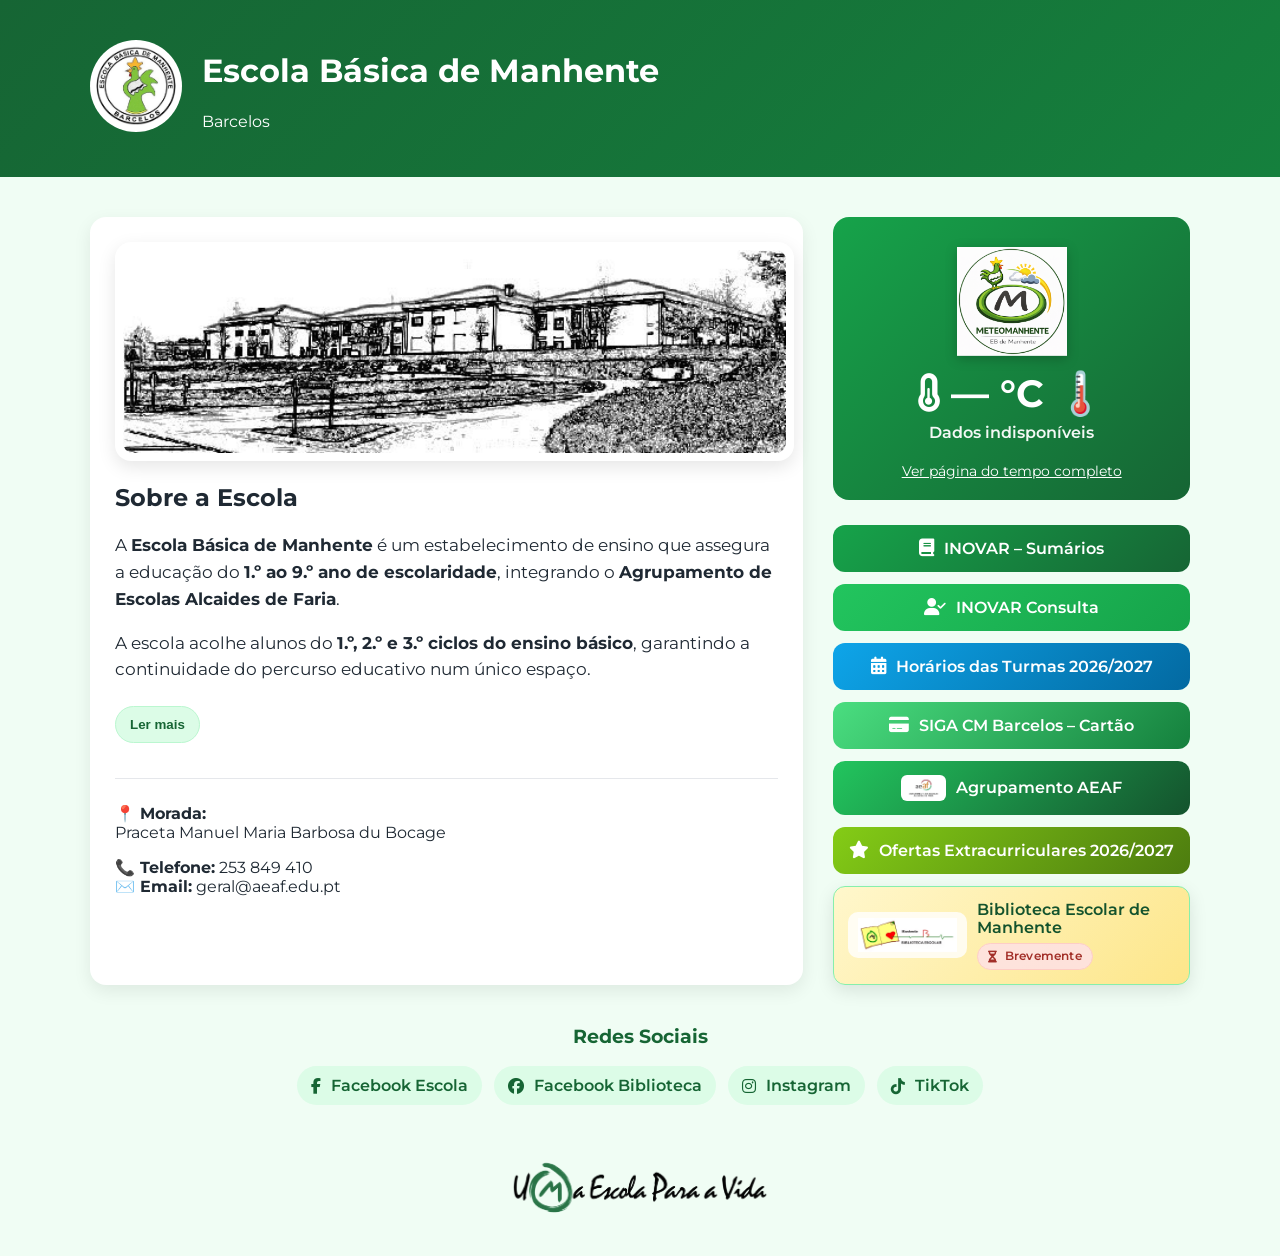
==== index.html @ 4bba9c58 "Add files via upload" ====
<!DOCTYPE html>
<html lang="pt-PT">
<head>
<meta charset="UTF-8">
<meta name="viewport" content="width=device-width, initial-scale=1.0">

<!-- SEO (Google) -->
<title>Escola Básica de Manhente – Barcelos</title>
<meta name="description" content="Site da Escola Básica de Manhente (Barcelos). Informações para alunos, encarregados de educação e comunidade educativa. Acesso rápido ao Inovar, SIGE e página do tempo.">
<link rel="canonical" href="https://ebmanhente.github.io/ebm/">

<link href="https://fonts.googleapis.com/css2?family=Montserrat:wght@400;600;700&display=swap" rel="stylesheet">
<link rel="stylesheet" href="https://cdnjs.cloudflare.com/ajax/libs/font-awesome/6.5.0/css/all.min.css">

<style>
body{
  margin:0;
  font-family:'Montserrat',sans-serif;
  background:#f0fdf4;
  color:#1f2933;
}

/* HEADER */
header{
  background:linear-gradient(135deg,#166534,#15803d);
  color:white;
  padding:30px 20px;
}
.header-content{
  max-width:1100px;
  margin:auto;
  display:flex;
  align-items:center;
  gap:20px;
}
.header-content img{
  width:80px;
  background:white;
  border-radius:50%;
  padding:6px;
}

/* MAIN */
main{
  max-width:1100px;
  margin:40px auto;
  padding:0 20px;
}
.grid{
  display:grid;
  grid-template-columns:2fr 1fr;
  gap:30px;
}
section{
  background:white;
  border-radius:16px;
  padding:25px;
  box-shadow:0 6px 18px rgba(0,0,0,.08);
}

/* SOBRE – Ler mais (abertura suave) */
.sobre-intro{
  font-size:1.05em;
  line-height:1.6;
}
.ler-mais{
  margin-top:6px;
  padding:10px 14px;
  border-radius:999px;
  border:1px solid #bbf7d0;
  background:#dcfce7;
  color:#166534;
  font-weight:700;
  cursor:pointer;
  transition:.2s;
}
.ler-mais:hover{
  background:#bbf7d0;
  transform:translateY(-1px);
}
.sobre-detalhe{
  overflow:hidden;
  max-height:0;
  opacity:0;
  transition:max-height .55s ease, opacity .35s ease;
  margin-top:10px;
}
.sobre-detalhe.aberto{
  max-height:2000px;
  opacity:1;
}
.sobre-caixa{
  margin:12px 0 14px;
  padding:15px;
  background:#f0fdf4;
  border-left:4px solid #16a34a;
  border-radius:8px;
}
.sobre-lista{
  columns:2;
  margin-top:8px;
}
@media (max-width:560px){
  .sobre-lista{columns:1;}
}
.sobre-separador{
  margin:25px 0;
  border:none;
  border-top:1px solid #e5e7eb;
}

/* TEMPO MINI */
#tempo-mini{
  background:linear-gradient(135deg,#16a34a,#166534);
  color:white;
  border-radius:16px;
  padding:20px;
  text-align:center;
}
#linha-temp{
  font-size:2.4em;
  font-weight:700;
  display:flex;
  align-items:center;
  justify-content:center;
  gap:10px;
}
#icone-tempo{
  font-size:1.1em; /* emoji */
  line-height:1;
}
#dados-tempo{
  font-size:.9em;
  margin-top:10px;
}
#fonte{
  font-size:.8em;
  margin-top:6px;
  opacity:.95;
}
#tempo-mini a{
  display:inline-block;
  margin-top:10px;
  color:white;
  text-decoration:underline;
  font-size:.9em;
}

/* BOTÕES */
.botoes{
  margin-top:25px;
  display:grid;
  gap:12px;
}
.botao{
  padding:14px;
  border-radius:12px;
  text-decoration:none;
  color:white;
  font-weight:600;
  display:flex;
  align-items:center;
  justify-content:center;
  gap:10px;
  transition:.2s;
}
.botao i{font-size:1.1em;}
.botao:hover{transform:translateY(-3px);}

.inovar{background:linear-gradient(135deg,#16a34a,#166534);}
.consulta{background:linear-gradient(135deg,#22c55e,#16a34a);}
.horarios{background:linear-gradient(135deg,#0ea5e9,#0369a1);}
.sige{background:linear-gradient(135deg,#4ade80,#15803d);}
.aeaf{background:linear-gradient(135deg,#22c55e,#14532d);}
.ofertas{background:linear-gradient(135deg,#84cc16,#4d7c0f);}


.icon-aeaf{
  height:22px;
  background:white;
  border-radius:6px;
  padding:2px 6px;
}

/* BEMA (cores alinhadas + animação discreta) */
.bema{
  background:linear-gradient(135deg,#fff7cc,#fde68a);
  color:#14532d;
  border:1px solid #86efac;
  box-shadow:0 6px 18px rgba(0,0,0,.10);
  cursor:default;
}
.bema:hover{ transform:none; }

.icon-bema{
  height:34px;
  width:auto;
  background:rgba(255,255,255,.8);
  border-radius:10px;
  padding:6px 10px;
}

.texto-bema{
  display:flex;
  flex-direction:column;
  align-items:flex-start;
  line-height:1.15;
}
.texto-bema small{
  font-weight:600;
  opacity:.9;
}

/* selo "Brevemente" */
.bema-breve{
  margin-top:6px;
  display:inline-flex;
  align-items:center;
  gap:8px;
  padding:5px 10px;
  border-radius:999px;
  background:#fee2e2;           /* vermelho muito suave */
  color:#991b1b;                 /* vermelho escuro */
  font-weight:800;
  font-size:.78em;
  letter-spacing:.2px;
  border:1px solid #fecaca;
  animation:pulseBreve 2.6s ease-in-out infinite;
}
.bema-breve i{ font-size:.95em; }

@keyframes pulseBreve{
  0%,100%{ transform:scale(1); opacity:.92; }
  50%{ transform:scale(1.03); opacity:1; }
}

/* REDES */
#redes{
  margin-top:40px;
  text-align:center;
}
#redes h3{color:#166534;}
.redes-links{
  display:flex;
  justify-content:center;
  flex-wrap:wrap;
  gap:12px;
  margin-top:12px;
}
.rede{
  display:flex;
  align-items:center;
  gap:10px;
  padding:10px 14px;
  border-radius:999px;
  background:#dcfce7;
  color:#166534;
  text-decoration:none;
  font-weight:600;
  transition:.2s;
}
.rede:hover{
  background:#bbf7d0;
  transform:translateY(-2px);
}

/* FOOTER */
footer{
  margin:40px 0 20px;
  text-align:center;
}
footer img{max-width:260px;}

#estado-tempo{
  margin-top:6px;
  font-size:1em;
  font-weight:600;
  opacity:.95;
}

/* LOGÓTIPO METEOMANHENTE (no bloco do tempo) */
.tempo-logo-link{ display:inline-block; }
.logo-tempo{
  max-width:110px;
  margin:0 auto 10px;
  display:block;
  filter:drop-shadow(0 3px 6px rgba(0,0,0,.22));
  transition:transform .22s ease, opacity .22s ease;
}
.tempo-logo-link:hover .logo-tempo{
  transform:scale(1.05) rotate(-1deg);
  opacity:.98;
}

/* Animação discreta no cartão do tempo */
#tempo-mini{
  transition:transform .22s ease, box-shadow .22s ease;
}
#tempo-mini:hover{
  transform:translateY(-3px);
  box-shadow:0 12px 26px rgba(0,0,0,.18);
}

/* Mobile-first: header em coluna quando apertado */
@media (max-width:560px){
  .header-content{
    flex-direction:column;
    align-items:flex-start;
    gap:12px;
  }
}

/* Respeitar utilizadores com menos animação */
@media (prefers-reduced-motion: reduce){
  *{ animation:none !important; transition:none !important; scroll-behavior:auto !important; }
}


/* =========================
   MOBILE COMPACTO (menos altura)
   ========================= */
@media (max-width: 600px){
  main{ margin:18px auto; padding:0 14px; }
  section{ padding:16px; }

  /* Reduzir introdução (evita scroll enorme) */
  .sobre-intro{ font-size:1em; }
  .sobre-intro-2{ display:none; } /* no telemóvel fica mais curto */

  /* Coluna direita: cartão do tempo mais compacto */
  #tempo-mini{ padding:18px; border-radius:16px; }
  #linha-temp{ font-size:2.05em; }

  /* Botões: 2 colunas para ocupar menos altura */
  .botoes{
    display:grid;
    grid-template-columns:1fr; /* 1 por linha no telemóvel */
    gap:10px;
  }
  .botao{
    padding:12px 10px;
    border-radius:14px;
    justify-content:center;
    text-align:center;
    font-size:.95em;
    line-height:1.1;
    min-height:56px;
  }
  .botao i{ font-size:1.15em; }
  .icon-aeaf{ height:20px; padding:2px 5px; }

  /* BEMA ocupa as 2 colunas */
  .bema{ grid-column:1 / -1; }
  .icon-bema{ height:30px; padding:6px 10px; }

  /* Redes mais compactas */
  .rede{ padding:10px 12px; font-size:.95em; }
}

/* Muito pequeno: volta a 1 coluna quando não cabe */
@media (max-width: 380px){
  .botoes{ grid-template-columns:1fr; }
  .botao{ justify-content:flex-start; text-align:left; padding:14px; }
}


/* =========================
   GRID-1COL-STRONG (telemóvel)
   ========================= */
@media (max-width: 900px){
  .grid{
    grid-template-columns:1fr !important;
    gap:16px;
  }
  /* garantir que a coluna da direita ocupa 100% */
  .grid > div{ width:100%; }
}


/* BOTAO-MOBILE-STACK */
@media (max-width: 600px){
  .botao{
    justify-content:flex-start;
    text-align:left;
    gap:12px;
  }
  .botao i{ width:22px; text-align:center; }
  /* AEAF logo alinhado com ícone */
  .botao.aeaf{ justify-content:flex-start; }
  .icon-aeaf{ margin-right:2px; }
}


/* =========================
   ORDEM NO TELEMOVEL
   Cabeçalho -> Apresentação -> (Tempo + Botões)
   ========================= */
@media (max-width: 900px){
  .grid > section{ order:1; }
  .grid > div{ order:2; }
}


@media(max-width:600px){
  .imagem-escola-wrap{padding:7px;margin-bottom:18px;}
  .imagem-escola{max-height:180px;}
}




/* APRESENTAÇÃO + IMAGEM DA ESCOLA */
.apresentacao-topo{
  display:grid;
  grid-template-columns:minmax(0,1.65fr) minmax(190px,.85fr);
  gap:22px;
  align-items:center;
}
.texto-apresentacao h2{margin-top:0}
.imagem-escola-wrap{
  background:#fff;
  border-radius:16px;
  padding:8px;
  box-shadow:0 6px 18px rgba(0,0,0,.10);
  text-align:center;
}
.imagem-escola{
  display:block;
  width:100%;
  height:auto;
  max-height:300px;
  object-fit:contain;
  border-radius:10px;
}
@media(max-width:900px){
  .apresentacao-topo{
    grid-template-columns:1fr;
  }
  .imagem-escola-wrap{
    max-width:430px;
    margin:5px auto 0;
  }
}


/* APRESENTAÇÃO DA ESCOLA */
.apresentacao-escola{
  display:flex;
  flex-direction:column;
  gap:22px;
}
.imagem-escola-wrap{
  width:100%;
  background:white;
  border-radius:16px;
  padding:8px;
  box-shadow:0 6px 18px rgba(0,0,0,.10);
}
.imagem-escola{
  display:block;
  width:100%;
  height:auto;
  max-height:360px;
  object-fit:cover;
  object-position:center;
  border-radius:10px;
}
.texto-apresentacao h2{margin-top:0}

</style>

<script async
  src="https://cloud.umami.is/script.js"
  data-website-id="25905bc5-80e1-4380-80ed-496b179f1792">
</script>

</head>

<body>

<header>
  <div class="header-content">
    <a href="index.html" aria-label="Voltar ao início"><img src="logo-eb-manhente.png" alt="EB de Manhente"></a>
    <div>
      <h1>Escola Básica de Manhente</h1>
      <p>Barcelos</p>
    </div>
  </div>
</header>

<main>
<div class="grid">

  <!-- APRESENTAÇÃO DA ESCOLA -->
  <section>
    <div class="apresentacao-escola">
      <div class="imagem-escola-wrap">
        <img src="eb-manhente.jpg" class="imagem-escola" alt="Escola Básica de Manhente">
      </div>

      <div class="texto-apresentacao">
        <h2>Sobre a Escola</h2>

        <p class="sobre-intro">
          A <strong>Escola Básica de Manhente</strong> é um estabelecimento de ensino que assegura a educação
          do <strong>1.º ao 9.º ano de escolaridade</strong>, integrando o
          <strong>Agrupamento de Escolas Alcaides de Faria</strong>.
        </p>

        <p class="sobre-intro sobre-intro-2">
          A escola acolhe alunos do <strong>1.º, 2.º e 3.º ciclos do ensino básico</strong>,
          garantindo a continuidade do percurso educativo num único espaço.
        </p>

        <button class="ler-mais" id="btn-ler-mais" type="button" aria-expanded="false" aria-controls="sobre-detalhe">
          Ler mais
        </button>

        <div id="sobre-detalhe" class="sobre-detalhe" aria-hidden="true">
          <div class="sobre-caixa">
            <strong>Localização e comunidade educativa</strong><br>
            Localizada na freguesia de <strong>Manhente</strong>, no concelho de <strong>Barcelos</strong>,
            a EB de Manhente serve uma comunidade educativa alargada, recebendo alunos das freguesias de
            Manhente, Galegos Santa Maria, Galegos São Martinho, Ucha, Areias de São Vicente, Lama, Oliveira, entre outros.
          </div>

          <p>Freguesias abrangidas (principais):</p>
          <ul class="sobre-lista">
            <li>Manhente</li>
            <li>Galegos Santa Maria</li>
            <li>Galegos São Martinho</li>
            <li>Ucha</li>
            <li>Areias de São Vicente</li>
            <li>Lama</li>
            <li>Oliveira</li>
          </ul>

          <p style="margin-top:15px;">
            Em estreita articulação com as famílias e parceiros educativos, a escola promove uma
            <strong>educação inclusiva</strong>, orientada para o <strong>sucesso escolar</strong>,
            o <strong>desenvolvimento integral dos alunos</strong> e a sua preparação para os desafios futuros.
          </p>
        </div>

        <hr class="sobre-separador">

        <p><strong>📍 Morada:</strong><br>Praceta Manuel Maria Barbosa du Bocage</p>
        <p><strong>📞 Telefone:</strong> 253 849 410<br>
           <strong>✉️ Email:</strong> geral@aeaf.edu.pt</p>
      </div>
    </div>
  </section>

  <!-- COLUNA DIREITA -->
  <div>

    <!-- TEMPO -->
    <div id="tempo-mini">
    <a href="tempo.html" class="tempo-logo-link" aria-label="Abrir página do MeteoManhente">
      <img src="logo_meteomanhente.png" alt="MeteoManhente" class="logo-tempo">
    </a>

    <div id="linha-temp">
      <i class="fa-solid fa-temperature-half" aria-hidden="true"></i>
      <span id="valor-temp">— °C</span>
      <span id="icone-tempo">⛅</span>
    </div>

    <div id="estado-tempo">A carregar…</div>
    <div id="dados-tempo"></div>
    <div id="fonte"></div>

    <a href="tempo.html">Ver página do tempo completo</a>
  </div>
    <!-- BOTÕES -->
    <div class="botoes">
      <a class="botao inovar"
         href="https://aeaf.inovarmais.com/Alunos/Inicial.wgx"
         target="_blank" rel="noopener">
        <i class="fa-solid fa-book"></i> INOVAR – Sumários
      </a>

      <a class="botao consulta"
         href="https://inovar.aeaf.edu.pt/inovarconsulta/app/index.html#/login"
         target="_blank" rel="noopener">
        <i class="fa-solid fa-user-check"></i> INOVAR Consulta
      </a>

      <a class="botao horarios" href="HorTurmas.htm">
        <i class="fa-solid fa-calendar-days"></i> Horários das Turmas 2026/2027
      </a>

      <a class="botao sige"
         href="https://siga.edubox.pt"
         target="_blank" rel="noopener">
        <i class="fa-solid fa-credit-card"></i> SIGA CM Barcelos – Cartão
      </a>

      <a class="botao aeaf"
         href="https://aeaf.edu.pt"
         target="_blank" rel="noopener">
        <img src="logoESAF-300x200.jpg" class="icon-aeaf" alt="AEAF">
        Agrupamento AEAF
      </a>

      <a class="botao ofertas" href="ofertas-extracurriculares.html">
        <i class="fa-solid fa-star" aria-hidden="true"></i>
        Ofertas Extracurriculares 2026/2027
      </a>

      <!-- BEMA (brevemente) -->
      <div class="botao bema" aria-disabled="true" title="Brevemente">
        <img src="BEMA.png" class="icon-bema" alt="BEMA - Biblioteca Escolar de Manhente">
        <div class="texto-bema">
          Biblioteca Escolar de Manhente
          <small class="bema-breve"><i class="fa-solid fa-hourglass-half" aria-hidden="true"></i> Brevemente</small>
        </div>
      </div>
    </div>
    </div>

  </div>
</div>

<!-- REDES -->
<div id="redes">
  <h3>Redes Sociais</h3>
  <div class="redes-links">
    <a class="rede" href="https://www.facebook.com/profile.php?id=100057106044171" target="_blank" rel="noopener">
      <i class="fa-brands fa-facebook-f" aria-hidden="true"></i> Facebook Escola
    </a>
    <a class="rede" href="https://www.facebook.com/bibliotecas.agrupamentodemanhente/" target="_blank" rel="noopener">
      <i class="fa-brands fa-facebook" aria-hidden="true"></i> Facebook Biblioteca
    </a>
    <a class="rede" href="https://www.instagram.com/bibliotecademanhente/" target="_blank" rel="noopener">
      <i class="fa-brands fa-instagram" aria-hidden="true"></i> Instagram
    </a>
    <a class="rede" href="https://www.tiktok.com/@biblioteca.manhente" target="_blank" rel="noopener">
      <i class="fa-brands fa-tiktok" aria-hidden="true"></i> TikTok
    </a>
  </div>
</div>

</main>

<footer>
  <img src="uma_esc_vida.png" alt="Uma Escola Para a Vida">
</footer>

<script>
/* =========================
   LER MAIS / LER MENOS
   (abertura suave + scroll)
   ========================= */
const btn = document.getElementById("btn-ler-mais");
const detalhe = document.getElementById("sobre-detalhe");

if (btn && detalhe) {
  btn.addEventListener("click", () => {
    const aberto = detalhe.classList.contains("aberto");

    detalhe.classList.toggle("aberto");
    btn.textContent = aberto ? "Ler mais" : "Ler menos";
    btn.setAttribute("aria-expanded", String(!aberto));
    detalhe.setAttribute("aria-hidden", String(aberto));

    if (!aberto) {
      setTimeout(() => {
        detalhe.scrollIntoView({ behavior: "smooth", block: "start" });
      }, 180);
    }
  });
}

/* =========================
   TEMPO (WU + Open-Meteo)
   - Emoji do estado do tempo + texto por baixo
   ========================= */
const apiKey="cc9cbc0aeacb47899cbc0aeacbc7891b";

function format1(n){ return Number(n).toFixed(1); }

// Emoji do tempo (Open-Meteo weathercode)
function iconeTempo(code){
  if(code === 0) return "☀️";
  if([1,2].includes(code)) return "🌤️";
  if(code === 3) return "☁️";
  if([45,48].includes(code)) return "🌫️";
  if([51,53,55,61,63,65].includes(code)) return "🌧️";
  if([66,67].includes(code)) return "🌧️❄️";
  if([71,73,75,77].includes(code)) return "❄️";
  if([80,81,82].includes(code)) return "🌦️";
  if([95,96,99].includes(code)) return "⛈️";
  return "🌡️";
}

// Texto do estado do tempo (PT)
function descricaoTempo(code){
  if(code === 0) return "Céu limpo";
  if([1,2].includes(code)) return "Parcialmente nublado";
  if(code === 3) return "Nublado";
  if([45,48].includes(code)) return "Nevoeiro";
  if([51,53,55].includes(code)) return "Chuvisco";
  if([61,63,65].includes(code)) return "Chuva";
  if([66,67].includes(code)) return "Chuva gelada";
  if([71,73,75,77].includes(code)) return "Neve";
  if([80,81,82].includes(code)) return "Aguaceiros";
  if([95,96,99].includes(code)) return "Trovoada";
  return "Estado do tempo";
}

function atualizarUI(temp, hum, vento, fonte, icone, estado){
  document.getElementById("valor-temp").innerText = format1(temp) + " °C";
  document.getElementById("icone-tempo").innerText = icone || "⛅";
  document.getElementById("estado-tempo").innerText = estado || "—";
  document.getElementById("dados-tempo").innerText =
    "Humidade: " + hum + " · Vento: " + format1(vento) + " km/h";
  document.getElementById("fonte").innerText = "Fonte: " + fonte;
}

// 1) Open-Meteo → ícone + estado (texto)
let iconeAtual = "⛅";
let estadoAtual = "A carregar…";

const meteoPromise = fetch(
  "https://api.open-meteo.com/v1/forecast?latitude=41.5388&longitude=-8.6151&current_weather=true&timezone=Europe/Lisbon"
)
.then(r => r.json())
.then(d => {
  const code = d.current_weather.weathercode;
  iconeAtual = iconeTempo(code);
  estadoAtual = descricaoTempo(code);
})
.catch(() => {
  iconeAtual = "🌡️";
  estadoAtual = "Dados indisponíveis";
});

// 2) Weather Underground → temperatura real + humidade + vento
Promise.all([meteoPromise])
.then(() => {
  return fetch(`https://api.weather.com/v2/pws/observations/current?stationId=IMANHE1&format=json&units=m&apiKey=${apiKey}`);
})
.then(r => r.json())
.then(d => {
  if(!d.observations) throw "offline";
  const o = d.observations[0];

  atualizarUI(
    o.metric.temp,
    o.humidity + "%",
    o.metric.windSpeed,
    "Estação da escola",
    iconeAtual,
    estadoAtual
  );
})
.catch(() => {
  // fallback total Open-Meteo
  fetch("https://api.open-meteo.com/v1/forecast?latitude=41.5388&longitude=-8.6151&current_weather=true&timezone=Europe/Lisbon")
  .then(r => r.json())
  .then(d => {
    const code = d.current_weather.weathercode;
    atualizarUI(
      d.current_weather.temperature,
      "—",
      d.current_weather.windspeed,
      "Modelo meteorológico",
      iconeTempo(code),
      descricaoTempo(code)
    );
  })
  .catch(() => {
    document.getElementById("valor-temp").innerText = "— °C";
    document.getElementById("icone-tempo").innerText = "🌡️";
    document.getElementById("estado-tempo").innerText = "Dados indisponíveis";
    document.getElementById("dados-tempo").innerText = "";
    document.getElementById("fonte").innerText = "";
  });
});
</script>

</body>
</html>
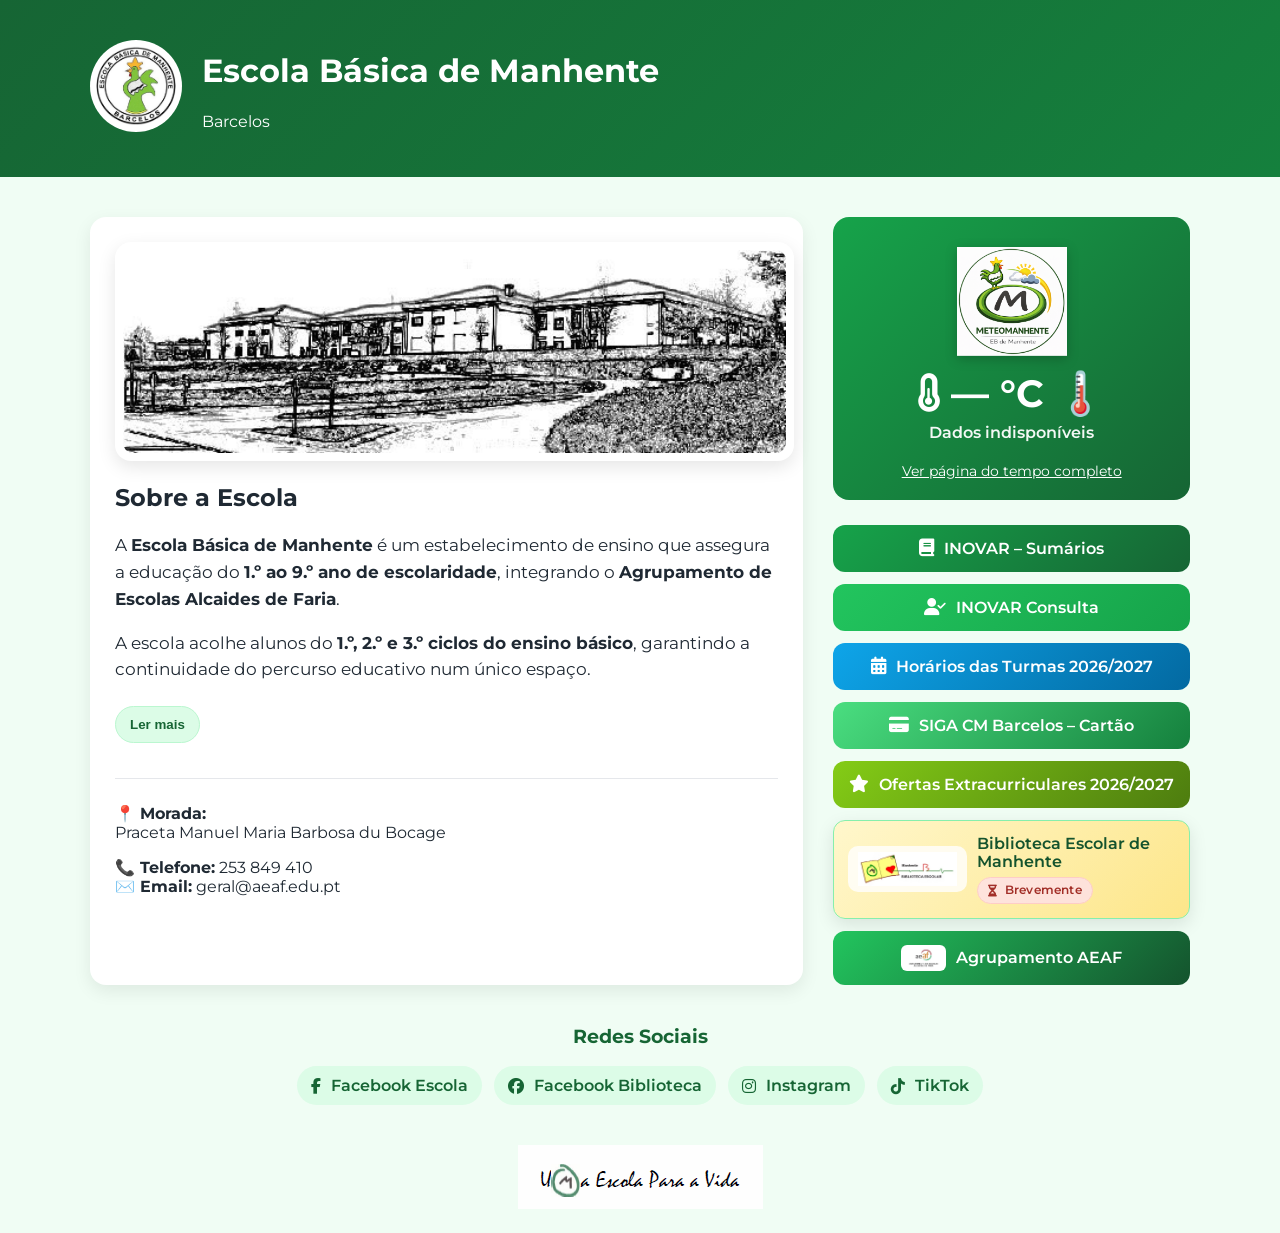
==== commit 1e1bb572: "Add files via upload" ====
--- a/index.html
+++ b/index.html
@@ -595,15 +595,7 @@
          target="_blank" rel="noopener">
         <i class="fa-solid fa-credit-card"></i> SIGA CM Barcelos – Cartão
       </a>
-
-      <a class="botao aeaf"
-         href="https://aeaf.edu.pt"
-         target="_blank" rel="noopener">
-        <img src="logoESAF-300x200.jpg" class="icon-aeaf" alt="AEAF">
-        Agrupamento AEAF
-      </a>
-
-      <a class="botao ofertas" href="ofertas-extracurriculares.html">
+<a class="botao ofertas" href="ofertas-extracurriculares.html">
         <i class="fa-solid fa-star" aria-hidden="true"></i>
         Ofertas Extracurriculares 2026/2027
       </a>
@@ -616,6 +608,13 @@
           <small class="bema-breve"><i class="fa-solid fa-hourglass-half" aria-hidden="true"></i> Brevemente</small>
         </div>
       </div>
+
+      <a class="botao aeaf"
+         href="https://aeaf.edu.pt"
+         target="_blank" rel="noopener">
+        <img src="logoESAF-300x200.jpg" class="icon-aeaf" alt="AEAF">
+        Agrupamento AEAF
+      </a>
     </div>
     </div>
 
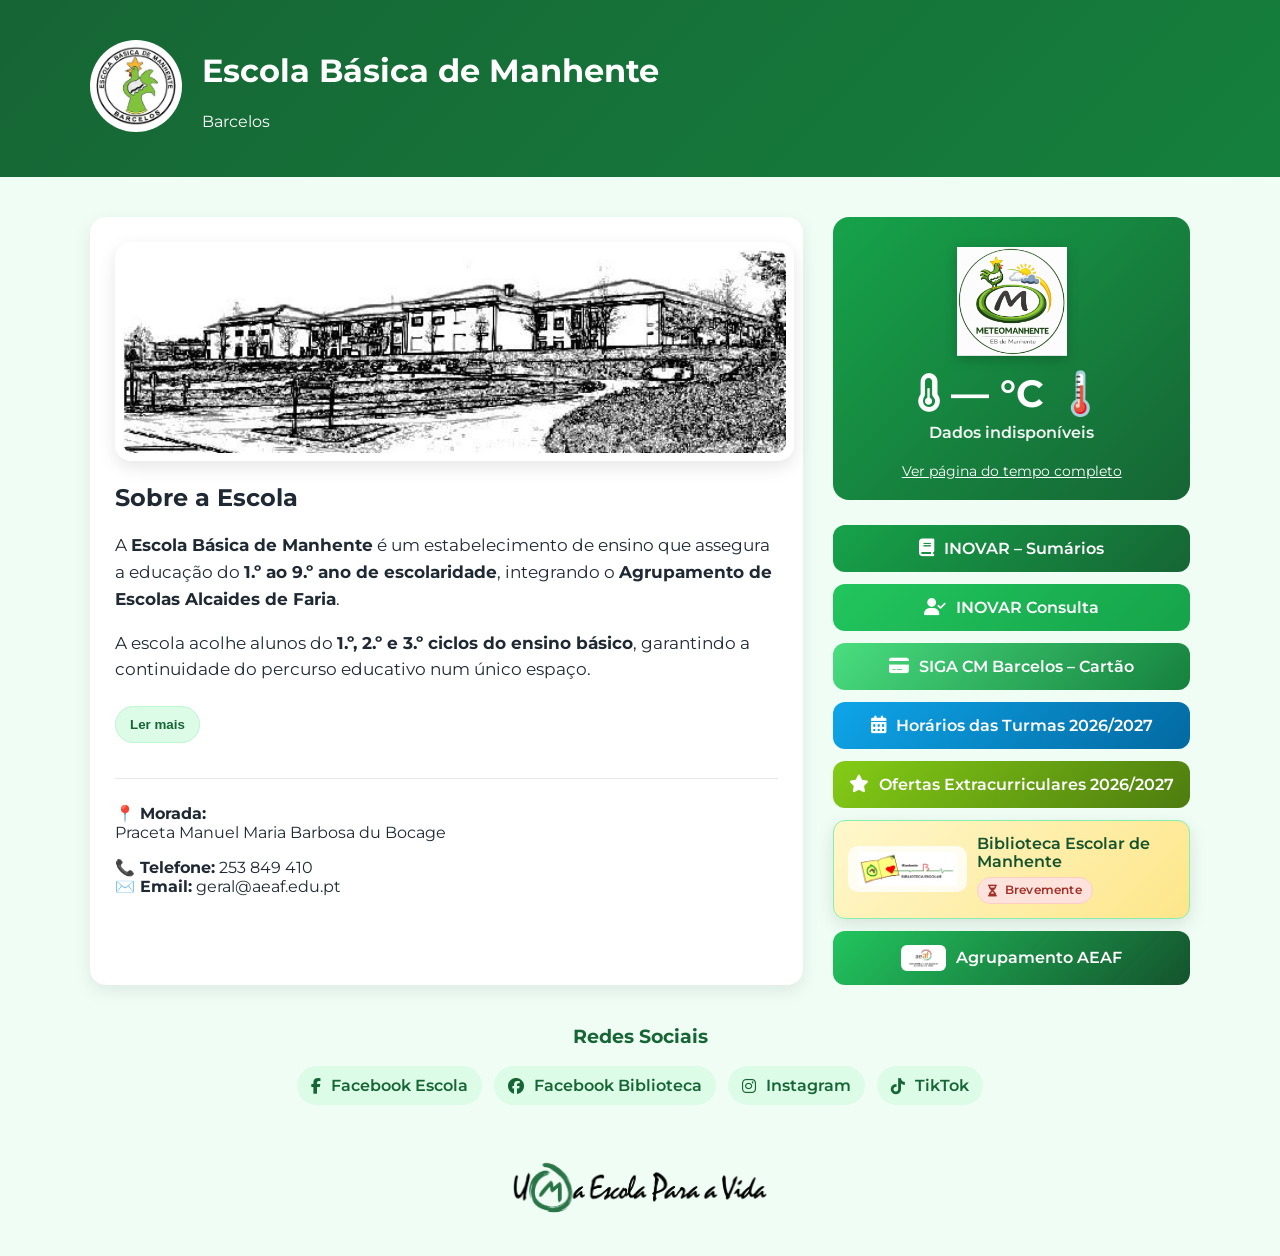
==== commit 31c25fe5: "Add files via upload" ====
--- a/index.html
+++ b/index.html
@@ -586,16 +586,17 @@
         <i class="fa-solid fa-user-check"></i> INOVAR Consulta
       </a>
 
-      <a class="botao horarios" href="HorTurmas.htm">
-        <i class="fa-solid fa-calendar-days"></i> Horários das Turmas 2026/2027
-      </a>
-
       <a class="botao sige"
          href="https://siga.edubox.pt"
          target="_blank" rel="noopener">
         <i class="fa-solid fa-credit-card"></i> SIGA CM Barcelos – Cartão
       </a>
-<a class="botao ofertas" href="ofertas-extracurriculares.html">
+
+      <a class="botao horarios" href="HorTurmas.htm">
+        <i class="fa-solid fa-calendar-days"></i> Horários das Turmas 2026/2027
+      </a>
+
+      <a class="botao ofertas" href="ofertas-extracurriculares.html">
         <i class="fa-solid fa-star" aria-hidden="true"></i>
         Ofertas Extracurriculares 2026/2027
       </a>
@@ -615,7 +616,6 @@
         <img src="logoESAF-300x200.jpg" class="icon-aeaf" alt="AEAF">
         Agrupamento AEAF
       </a>
-    </div>
     </div>
 
   </div>
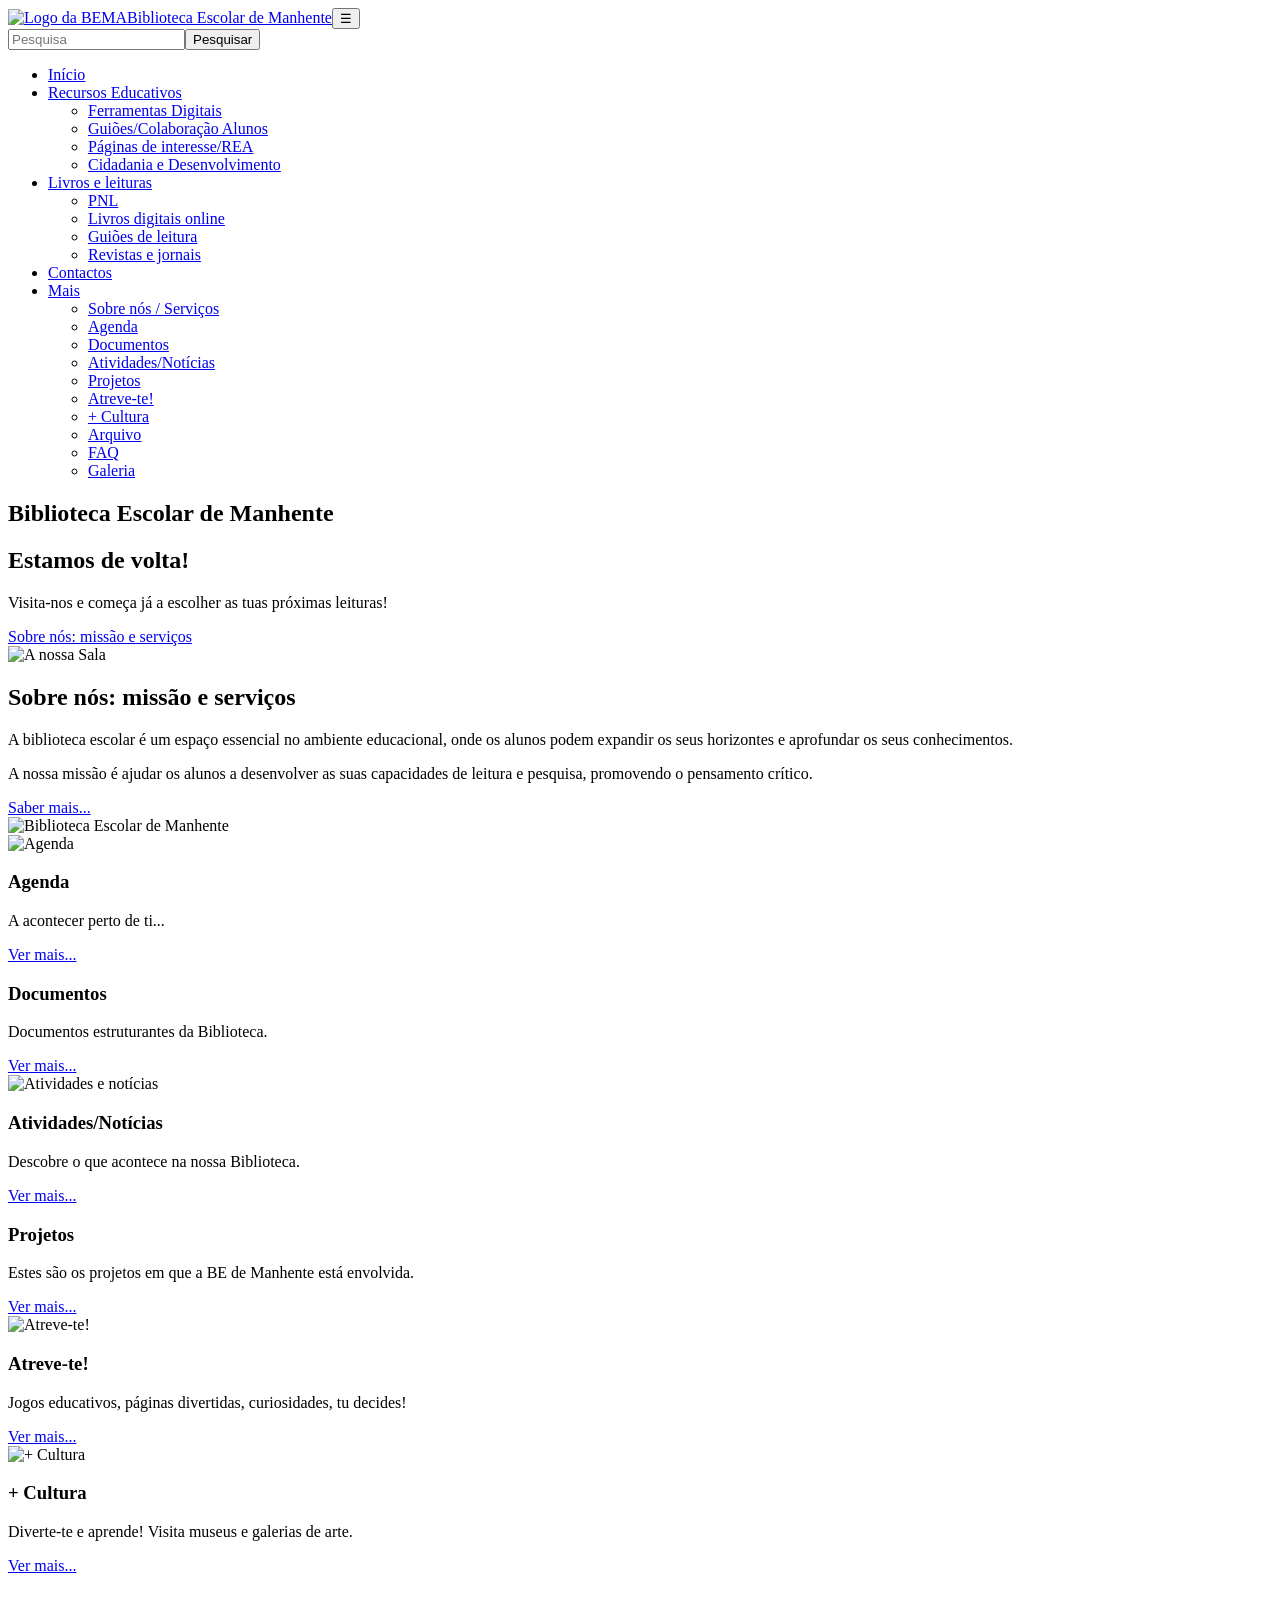
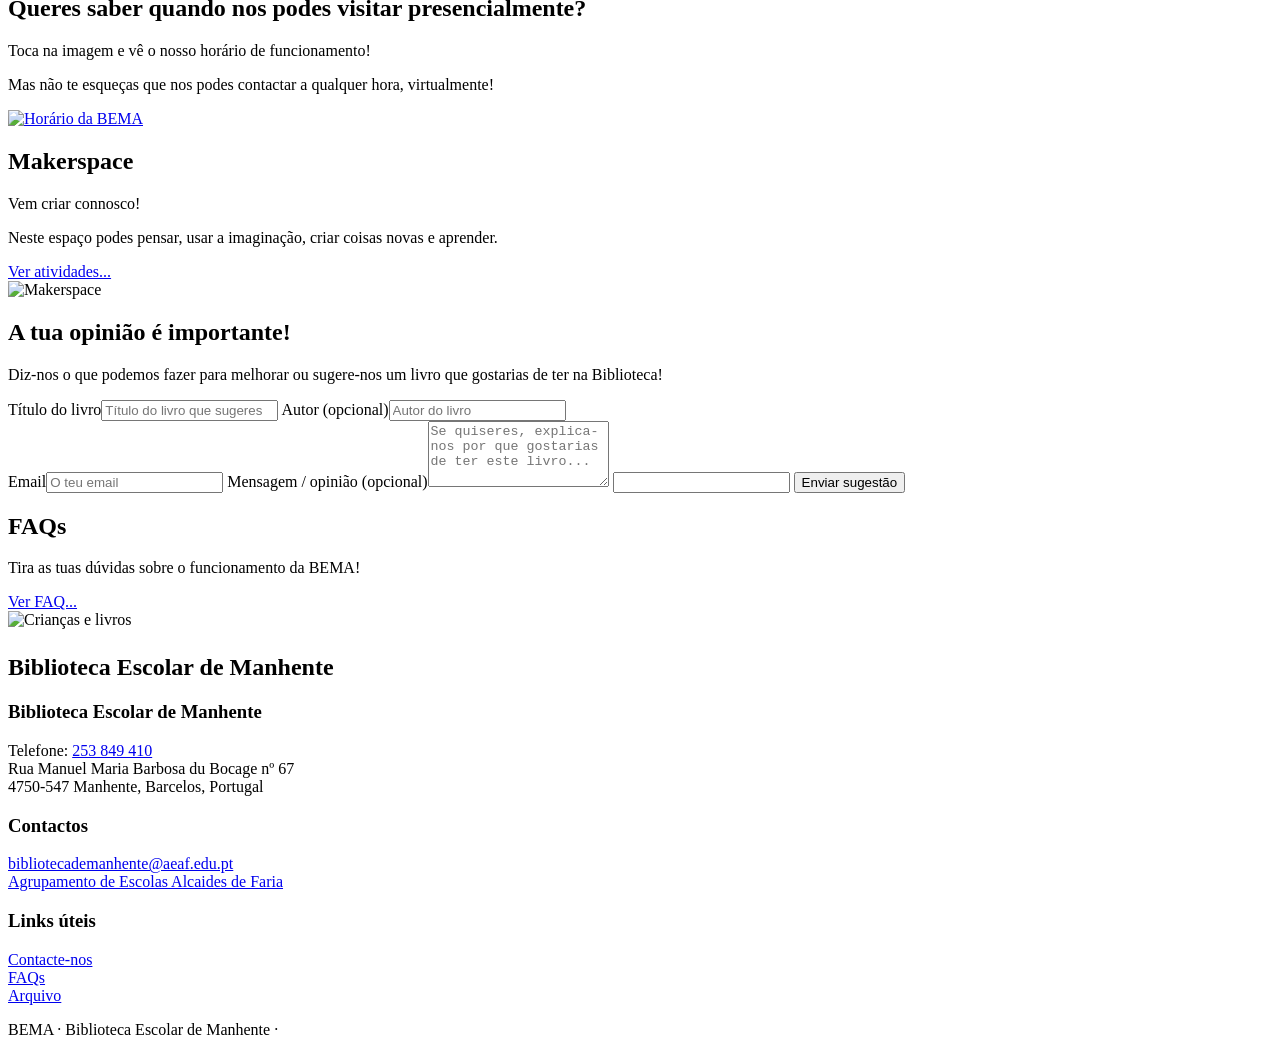
==== commit 02fb6453: "Add files via upload" ====
--- a/index.html
+++ b/index.html
@@ -1,783 +1,34 @@
-<!DOCTYPE html>
-<html lang="pt-PT">
-<head>
-<meta charset="UTF-8">
-<meta name="viewport" content="width=device-width, initial-scale=1.0">
-
-<!-- SEO (Google) -->
-<title>Escola Básica de Manhente – Barcelos</title>
-<meta name="description" content="Site da Escola Básica de Manhente (Barcelos). Informações para alunos, encarregados de educação e comunidade educativa. Acesso rápido ao Inovar, SIGE e página do tempo.">
-<link rel="canonical" href="https://ebmanhente.github.io/ebm/">
-
-<link href="https://fonts.googleapis.com/css2?family=Montserrat:wght@400;600;700&display=swap" rel="stylesheet">
-<link rel="stylesheet" href="https://cdnjs.cloudflare.com/ajax/libs/font-awesome/6.5.0/css/all.min.css">
-
-<style>
-body{
-  margin:0;
-  font-family:'Montserrat',sans-serif;
-  background:#f0fdf4;
-  color:#1f2933;
-}
-
-/* HEADER */
-header{
-  background:linear-gradient(135deg,#166534,#15803d);
-  color:white;
-  padding:30px 20px;
-}
-.header-content{
-  max-width:1100px;
-  margin:auto;
-  display:flex;
-  align-items:center;
-  gap:20px;
-}
-.header-content img{
-  width:80px;
-  background:white;
-  border-radius:50%;
-  padding:6px;
-}
-
-/* MAIN */
-main{
-  max-width:1100px;
-  margin:40px auto;
-  padding:0 20px;
-}
-.grid{
-  display:grid;
-  grid-template-columns:2fr 1fr;
-  gap:30px;
-}
-section{
-  background:white;
-  border-radius:16px;
-  padding:25px;
-  box-shadow:0 6px 18px rgba(0,0,0,.08);
-}
-
-/* SOBRE – Ler mais (abertura suave) */
-.sobre-intro{
-  font-size:1.05em;
-  line-height:1.6;
-}
-.ler-mais{
-  margin-top:6px;
-  padding:10px 14px;
-  border-radius:999px;
-  border:1px solid #bbf7d0;
-  background:#dcfce7;
-  color:#166534;
-  font-weight:700;
-  cursor:pointer;
-  transition:.2s;
-}
-.ler-mais:hover{
-  background:#bbf7d0;
-  transform:translateY(-1px);
-}
-.sobre-detalhe{
-  overflow:hidden;
-  max-height:0;
-  opacity:0;
-  transition:max-height .55s ease, opacity .35s ease;
-  margin-top:10px;
-}
-.sobre-detalhe.aberto{
-  max-height:2000px;
-  opacity:1;
-}
-.sobre-caixa{
-  margin:12px 0 14px;
-  padding:15px;
-  background:#f0fdf4;
-  border-left:4px solid #16a34a;
-  border-radius:8px;
-}
-.sobre-lista{
-  columns:2;
-  margin-top:8px;
-}
-@media (max-width:560px){
-  .sobre-lista{columns:1;}
-}
-.sobre-separador{
-  margin:25px 0;
-  border:none;
-  border-top:1px solid #e5e7eb;
-}
-
-/* TEMPO MINI */
-#tempo-mini{
-  background:linear-gradient(135deg,#16a34a,#166534);
-  color:white;
-  border-radius:16px;
-  padding:20px;
-  text-align:center;
-}
-#linha-temp{
-  font-size:2.4em;
-  font-weight:700;
-  display:flex;
-  align-items:center;
-  justify-content:center;
-  gap:10px;
-}
-#icone-tempo{
-  font-size:1.1em; /* emoji */
-  line-height:1;
-}
-#dados-tempo{
-  font-size:.9em;
-  margin-top:10px;
-}
-#fonte{
-  font-size:.8em;
-  margin-top:6px;
-  opacity:.95;
-}
-#tempo-mini a{
-  display:inline-block;
-  margin-top:10px;
-  color:white;
-  text-decoration:underline;
-  font-size:.9em;
-}
-
-/* BOTÕES */
-.botoes{
-  margin-top:25px;
-  display:grid;
-  gap:12px;
-}
-.botao{
-  padding:14px;
-  border-radius:12px;
-  text-decoration:none;
-  color:white;
-  font-weight:600;
-  display:flex;
-  align-items:center;
-  justify-content:center;
-  gap:10px;
-  transition:.2s;
-}
-.botao i{font-size:1.1em;}
-.botao:hover{transform:translateY(-3px);}
-
-.inovar{background:linear-gradient(135deg,#16a34a,#166534);}
-.consulta{background:linear-gradient(135deg,#22c55e,#16a34a);}
-.horarios{background:linear-gradient(135deg,#0ea5e9,#0369a1);}
-.sige{background:linear-gradient(135deg,#4ade80,#15803d);}
-.aeaf{background:linear-gradient(135deg,#22c55e,#14532d);}
-.ofertas{background:linear-gradient(135deg,#84cc16,#4d7c0f);}
-
-
-.icon-aeaf{
-  height:22px;
-  background:white;
-  border-radius:6px;
-  padding:2px 6px;
-}
-
-/* BEMA (cores alinhadas + animação discreta) */
-.bema{
-  background:linear-gradient(135deg,#fff7cc,#fde68a);
-  color:#14532d;
-  border:1px solid #86efac;
-  box-shadow:0 6px 18px rgba(0,0,0,.10);
-  cursor:default;
-}
-.bema:hover{ transform:none; }
-
-.icon-bema{
-  height:34px;
-  width:auto;
-  background:rgba(255,255,255,.8);
-  border-radius:10px;
-  padding:6px 10px;
-}
-
-.texto-bema{
-  display:flex;
-  flex-direction:column;
-  align-items:flex-start;
-  line-height:1.15;
-}
-.texto-bema small{
-  font-weight:600;
-  opacity:.9;
-}
-
-/* selo "Brevemente" */
-.bema-breve{
-  margin-top:6px;
-  display:inline-flex;
-  align-items:center;
-  gap:8px;
-  padding:5px 10px;
-  border-radius:999px;
-  background:#fee2e2;           /* vermelho muito suave */
-  color:#991b1b;                 /* vermelho escuro */
-  font-weight:800;
-  font-size:.78em;
-  letter-spacing:.2px;
-  border:1px solid #fecaca;
-  animation:pulseBreve 2.6s ease-in-out infinite;
-}
-.bema-breve i{ font-size:.95em; }
-
-@keyframes pulseBreve{
-  0%,100%{ transform:scale(1); opacity:.92; }
-  50%{ transform:scale(1.03); opacity:1; }
-}
-
-/* REDES */
-#redes{
-  margin-top:40px;
-  text-align:center;
-}
-#redes h3{color:#166534;}
-.redes-links{
-  display:flex;
-  justify-content:center;
-  flex-wrap:wrap;
-  gap:12px;
-  margin-top:12px;
-}
-.rede{
-  display:flex;
-  align-items:center;
-  gap:10px;
-  padding:10px 14px;
-  border-radius:999px;
-  background:#dcfce7;
-  color:#166534;
-  text-decoration:none;
-  font-weight:600;
-  transition:.2s;
-}
-.rede:hover{
-  background:#bbf7d0;
-  transform:translateY(-2px);
-}
-
-/* FOOTER */
-footer{
-  margin:40px 0 20px;
-  text-align:center;
-}
-footer img{max-width:260px;}
-
-#estado-tempo{
-  margin-top:6px;
-  font-size:1em;
-  font-weight:600;
-  opacity:.95;
-}
-
-/* LOGÓTIPO METEOMANHENTE (no bloco do tempo) */
-.tempo-logo-link{ display:inline-block; }
-.logo-tempo{
-  max-width:110px;
-  margin:0 auto 10px;
-  display:block;
-  filter:drop-shadow(0 3px 6px rgba(0,0,0,.22));
-  transition:transform .22s ease, opacity .22s ease;
-}
-.tempo-logo-link:hover .logo-tempo{
-  transform:scale(1.05) rotate(-1deg);
-  opacity:.98;
-}
-
-/* Animação discreta no cartão do tempo */
-#tempo-mini{
-  transition:transform .22s ease, box-shadow .22s ease;
-}
-#tempo-mini:hover{
-  transform:translateY(-3px);
-  box-shadow:0 12px 26px rgba(0,0,0,.18);
-}
-
-/* Mobile-first: header em coluna quando apertado */
-@media (max-width:560px){
-  .header-content{
-    flex-direction:column;
-    align-items:flex-start;
-    gap:12px;
-  }
-}
-
-/* Respeitar utilizadores com menos animação */
-@media (prefers-reduced-motion: reduce){
-  *{ animation:none !important; transition:none !important; scroll-behavior:auto !important; }
-}
-
-
-/* =========================
-   MOBILE COMPACTO (menos altura)
-   ========================= */
-@media (max-width: 600px){
-  main{ margin:18px auto; padding:0 14px; }
-  section{ padding:16px; }
-
-  /* Reduzir introdução (evita scroll enorme) */
-  .sobre-intro{ font-size:1em; }
-  .sobre-intro-2{ display:none; } /* no telemóvel fica mais curto */
-
-  /* Coluna direita: cartão do tempo mais compacto */
-  #tempo-mini{ padding:18px; border-radius:16px; }
-  #linha-temp{ font-size:2.05em; }
-
-  /* Botões: 2 colunas para ocupar menos altura */
-  .botoes{
-    display:grid;
-    grid-template-columns:1fr; /* 1 por linha no telemóvel */
-    gap:10px;
-  }
-  .botao{
-    padding:12px 10px;
-    border-radius:14px;
-    justify-content:center;
-    text-align:center;
-    font-size:.95em;
-    line-height:1.1;
-    min-height:56px;
-  }
-  .botao i{ font-size:1.15em; }
-  .icon-aeaf{ height:20px; padding:2px 5px; }
-
-  /* BEMA ocupa as 2 colunas */
-  .bema{ grid-column:1 / -1; }
-  .icon-bema{ height:30px; padding:6px 10px; }
-
-  /* Redes mais compactas */
-  .rede{ padding:10px 12px; font-size:.95em; }
-}
-
-/* Muito pequeno: volta a 1 coluna quando não cabe */
-@media (max-width: 380px){
-  .botoes{ grid-template-columns:1fr; }
-  .botao{ justify-content:flex-start; text-align:left; padding:14px; }
-}
-
-
-/* =========================
-   GRID-1COL-STRONG (telemóvel)
-   ========================= */
-@media (max-width: 900px){
-  .grid{
-    grid-template-columns:1fr !important;
-    gap:16px;
-  }
-  /* garantir que a coluna da direita ocupa 100% */
-  .grid > div{ width:100%; }
-}
-
-
-/* BOTAO-MOBILE-STACK */
-@media (max-width: 600px){
-  .botao{
-    justify-content:flex-start;
-    text-align:left;
-    gap:12px;
-  }
-  .botao i{ width:22px; text-align:center; }
-  /* AEAF logo alinhado com ícone */
-  .botao.aeaf{ justify-content:flex-start; }
-  .icon-aeaf{ margin-right:2px; }
-}
-
-
-/* =========================
-   ORDEM NO TELEMOVEL
-   Cabeçalho -> Apresentação -> (Tempo + Botões)
-   ========================= */
-@media (max-width: 900px){
-  .grid > section{ order:1; }
-  .grid > div{ order:2; }
-}
-
-
-@media(max-width:600px){
-  .imagem-escola-wrap{padding:7px;margin-bottom:18px;}
-  .imagem-escola{max-height:180px;}
-}
-
-
-
-
-/* APRESENTAÇÃO + IMAGEM DA ESCOLA */
-.apresentacao-topo{
-  display:grid;
-  grid-template-columns:minmax(0,1.65fr) minmax(190px,.85fr);
-  gap:22px;
-  align-items:center;
-}
-.texto-apresentacao h2{margin-top:0}
-.imagem-escola-wrap{
-  background:#fff;
-  border-radius:16px;
-  padding:8px;
-  box-shadow:0 6px 18px rgba(0,0,0,.10);
-  text-align:center;
-}
-.imagem-escola{
-  display:block;
-  width:100%;
-  height:auto;
-  max-height:300px;
-  object-fit:contain;
-  border-radius:10px;
-}
-@media(max-width:900px){
-  .apresentacao-topo{
-    grid-template-columns:1fr;
-  }
-  .imagem-escola-wrap{
-    max-width:430px;
-    margin:5px auto 0;
-  }
-}
-
-
-/* APRESENTAÇÃO DA ESCOLA */
-.apresentacao-escola{
-  display:flex;
-  flex-direction:column;
-  gap:22px;
-}
-.imagem-escola-wrap{
-  width:100%;
-  background:white;
-  border-radius:16px;
-  padding:8px;
-  box-shadow:0 6px 18px rgba(0,0,0,.10);
-}
-.imagem-escola{
-  display:block;
-  width:100%;
-  height:auto;
-  max-height:360px;
-  object-fit:cover;
-  object-position:center;
-  border-radius:10px;
-}
-.texto-apresentacao h2{margin-top:0}
-
-</style>
-
-<script async
-  src="https://cloud.umami.is/script.js"
-  data-website-id="25905bc5-80e1-4380-80ed-496b179f1792">
-</script>
-
-</head>
-
-<body>
-
-<header>
-  <div class="header-content">
-    <a href="index.html" aria-label="Voltar ao início"><img src="logo-eb-manhente.png" alt="EB de Manhente"></a>
-    <div>
-      <h1>Escola Básica de Manhente</h1>
-      <p>Barcelos</p>
-    </div>
+<!doctype html><html lang="pt-PT"><head><meta charset="utf-8"><meta name="viewport" content="width=device-width,initial-scale=1"><title>Início | Biblioteca Escolar de Manhente</title><meta name="description" content="Biblioteca Escolar de Manhente — BEMA"><link rel="stylesheet" href="css/estilo.css"></head><body>
+<header class="site-header"><div class="topbar"><a class="brand" href="index.html"><img src="imagens/logo2.jpg" alt="Logo da BEMA"><span>Biblioteca Escolar de Manhente</span></a><button class="hamb" aria-label="Abrir menu">☰</button></div><div class="searchbar"><input id="siteSearch" type="search" placeholder="Pesquisa"><button onclick="searchSite()">Pesquisar</button></div><nav class="mainnav"><ul><li><a href="index.html">Início</a></li><li class="drop"><a href="recursos.html">Recursos Educativos</a><ul><li><a href="ferramentas.html">Ferramentas Digitais</a></li><li><a href="guioes.html">Guiões/Colaboração Alunos</a></li><li><a href="rea.html">Páginas de interesse/REA</a></li><li><a href="cidadania.html">Cidadania e Desenvolvimento</a></li></ul></li><li class="drop"><a href="leituras.html">Livros e leituras</a><ul><li><a href="pnl.html">PNL</a></li><li><a href="digitais.html">Livros digitais online</a></li><li><a href="guioes-leitura.html">Guiões de leitura</a></li><li><a href="revistas.html">Revistas e jornais</a></li></ul></li><li><a href="contactos.html">Contactos</a></li><li class="drop more"><a href="#">Mais</a><ul><li><a href="sobre.html">Sobre nós / Serviços</a></li><li><a href="agenda.html">Agenda</a></li><li><a href="documentos.html">Documentos</a></li><li><a href="atividades.html">Atividades/Notícias</a></li><li><a href="projetos.html">Projetos</a></li><li><a href="atrevete.html">Atreve-te!</a></li><li><a href="cultura.html">+ Cultura</a></li><li><a href="arquivo.html">Arquivo</a></li><li><a href="faq.html">FAQ</a></li><li><a href="imagens.html">Galeria</a></li></ul></li></ul></nav></header>
+<main class="page">
+<section class="hero-home"><div><h1>Biblioteca Escolar de Manhente</h1><h2>Estamos de volta!</h2><p>Visita-nos e começa já a escolher as tuas próximas leituras!</p><a class="btn" href="sobre.html">Sobre nós: missão e serviços</a></div><img src="imagens/IMG_20190110_105459.jpg" alt="A nossa Sala"></section>
+<section class="section"><h2>Sobre nós: missão e serviços</h2><div class="home-feature"><div><p>A biblioteca escolar é um espaço essencial no ambiente educacional, onde os alunos podem expandir os seus horizontes e aprofundar os seus conhecimentos.</p><p>A nossa missão é ajudar os alunos a desenvolver as suas capacidades de leitura e pesquisa, promovendo o pensamento crítico.</p><a class="text-link" href="sobre.html">Saber mais...</a></div><img src="imagens/P_20181107_094720.jpg" alt="Biblioteca Escolar de Manhente"></div></section>
+<section class="section"><div class="home-cards">
+<article class="home-card"><img src="imagens/HorárioBEMA.jpg" alt="Agenda"><div class="inside"><h3>Agenda</h3><p>A acontecer perto de ti...</p><a class="text-link" href="agenda.html">Ver mais...</a></div></article>
+<article class="home-card"><div class="inside"><h3>Documentos</h3><p>Documentos estruturantes da Biblioteca.</p><a class="text-link" href="documentos.html">Ver mais...</a></div></article>
+<article class="home-card"><img src="imagens/dia do Pi.jpg" alt="Atividades e notícias"><div class="inside"><h3>Atividades/Notícias</h3><p>Descobre o que acontece na nossa Biblioteca.</p><a class="text-link" href="atividades.html">Ver mais...</a></div></article>
+<article class="home-card"><div class="inside"><h3>Projetos</h3><p>Estes são os projetos em que a BE de Manhente está envolvida.</p><a class="text-link" href="projetos.html">Ver mais...</a></div></article>
+<article class="home-card"><img src="imagens/coelho.jpg" alt="Atreve-te!"><div class="inside"><h3>Atreve-te!</h3><p>Jogos educativos, páginas divertidas, curiosidades, tu decides!</p><a class="text-link" href="atrevete.html">Ver mais...</a></div></article>
+<article class="home-card"><img src="imagens/IMG_20190315_212418.jpg" alt="+ Cultura"><div class="inside"><h3>+ Cultura</h3><p>Diverte-te e aprende! Visita museus e galerias de arte.</p><a class="text-link" href="cultura.html">Ver mais...</a></div></article>
+</div></section>
+<section class="section"><div class="home-feature"><div><h2>Queres saber quando nos podes visitar presencialmente?</h2><p>Toca na imagem e vê o nosso horário de funcionamento!</p><p>Mas não te esqueças que nos podes contactar a qualquer hora, virtualmente!</p></div><a href="imagens/HorárioBEMA.jpg" target="_blank"><img src="imagens/HorárioBEMA.jpg" alt="Horário da BEMA"></a></div></section>
+<section class="section"><div class="home-feature"><div><h2>Makerspace</h2><p>Vem criar connosco!</p><p>Neste espaço podes pensar, usar a imaginação, criar coisas novas e aprender.</p><a class="text-link" href="arquivo.html#makerspace">Ver atividades...</a></div><img src="imagens/IMG_20190605_112728.jpg" alt="Makerspace"></div></section>
+<section class="section feedback">
+<h2>A tua opinião é importante!</h2>
+<p>Diz-nos o que podemos fazer para melhorar ou sugere-nos um livro que gostarias de ter na Biblioteca!</p>
+<form class="book-suggestion-form" data-form-type="livro" onsubmit="return submitBemaForm(this)">
+  <div class="form-row">
+    <label>Título do livro<input name="titulo" required type="text" placeholder="Título do livro que sugeres"></label>
+    <label>Autor <span>(opcional)</span><input name="autor" type="text" placeholder="Autor do livro"></label>
   </div>
-</header>
-
-<main>
-<div class="grid">
-
-  <!-- APRESENTAÇÃO DA ESCOLA -->
-  <section>
-    <div class="apresentacao-escola">
-      <div class="imagem-escola-wrap">
-        <img src="eb-manhente.jpg" class="imagem-escola" alt="Escola Básica de Manhente">
-      </div>
-
-      <div class="texto-apresentacao">
-        <h2>Sobre a Escola</h2>
-
-        <p class="sobre-intro">
-          A <strong>Escola Básica de Manhente</strong> é um estabelecimento de ensino que assegura a educação
-          do <strong>1.º ao 9.º ano de escolaridade</strong>, integrando o
-          <strong>Agrupamento de Escolas Alcaides de Faria</strong>.
-        </p>
-
-        <p class="sobre-intro sobre-intro-2">
-          A escola acolhe alunos do <strong>1.º, 2.º e 3.º ciclos do ensino básico</strong>,
-          garantindo a continuidade do percurso educativo num único espaço.
-        </p>
-
-        <button class="ler-mais" id="btn-ler-mais" type="button" aria-expanded="false" aria-controls="sobre-detalhe">
-          Ler mais
-        </button>
-
-        <div id="sobre-detalhe" class="sobre-detalhe" aria-hidden="true">
-          <div class="sobre-caixa">
-            <strong>Localização e comunidade educativa</strong><br>
-            Localizada na freguesia de <strong>Manhente</strong>, no concelho de <strong>Barcelos</strong>,
-            a EB de Manhente serve uma comunidade educativa alargada, recebendo alunos das freguesias de
-            Manhente, Galegos Santa Maria, Galegos São Martinho, Ucha, Areias de São Vicente, Lama, Oliveira, entre outros.
-          </div>
-
-          <p>Freguesias abrangidas (principais):</p>
-          <ul class="sobre-lista">
-            <li>Manhente</li>
-            <li>Galegos Santa Maria</li>
-            <li>Galegos São Martinho</li>
-            <li>Ucha</li>
-            <li>Areias de São Vicente</li>
-            <li>Lama</li>
-            <li>Oliveira</li>
-          </ul>
-
-          <p style="margin-top:15px;">
-            Em estreita articulação com as famílias e parceiros educativos, a escola promove uma
-            <strong>educação inclusiva</strong>, orientada para o <strong>sucesso escolar</strong>,
-            o <strong>desenvolvimento integral dos alunos</strong> e a sua preparação para os desafios futuros.
-          </p>
-        </div>
-
-        <hr class="sobre-separador">
-
-        <p><strong>📍 Morada:</strong><br>Praceta Manuel Maria Barbosa du Bocage</p>
-        <p><strong>📞 Telefone:</strong> 253 849 410<br>
-           <strong>✉️ Email:</strong> geral@aeaf.edu.pt</p>
-      </div>
-    </div>
-  </section>
-
-  <!-- COLUNA DIREITA -->
-  <div>
-
-    <!-- TEMPO -->
-    <div id="tempo-mini">
-    <a href="tempo.html" class="tempo-logo-link" aria-label="Abrir página do MeteoManhente">
-      <img src="logo_meteomanhente.png" alt="MeteoManhente" class="logo-tempo">
-    </a>
-
-    <div id="linha-temp">
-      <i class="fa-solid fa-temperature-half" aria-hidden="true"></i>
-      <span id="valor-temp">— °C</span>
-      <span id="icone-tempo">⛅</span>
-    </div>
-
-    <div id="estado-tempo">A carregar…</div>
-    <div id="dados-tempo"></div>
-    <div id="fonte"></div>
-
-    <a href="tempo.html">Ver página do tempo completo</a>
-  </div>
-    <!-- BOTÕES -->
-    <div class="botoes">
-      <a class="botao inovar"
-         href="https://aeaf.inovarmais.com/Alunos/Inicial.wgx"
-         target="_blank" rel="noopener">
-        <i class="fa-solid fa-book"></i> INOVAR – Sumários
-      </a>
-
-      <a class="botao consulta"
-         href="https://inovar.aeaf.edu.pt/inovarconsulta/app/index.html#/login"
-         target="_blank" rel="noopener">
-        <i class="fa-solid fa-user-check"></i> INOVAR Consulta
-      </a>
-
-      <a class="botao sige"
-         href="https://siga.edubox.pt"
-         target="_blank" rel="noopener">
-        <i class="fa-solid fa-credit-card"></i> SIGA CM Barcelos – Cartão
-      </a>
-
-      <a class="botao horarios" href="HorTurmas.htm">
-        <i class="fa-solid fa-calendar-days"></i> Horários das Turmas 2026/2027
-      </a>
-
-      <a class="botao ofertas" href="ofertas-extracurriculares.html">
-        <i class="fa-solid fa-star" aria-hidden="true"></i>
-        Ofertas Extracurriculares 2026/2027
-      </a>
-
-      <!-- BEMA (brevemente) -->
-      <div class="botao bema" aria-disabled="true" title="Brevemente">
-        <img src="BEMA.png" class="icon-bema" alt="BEMA - Biblioteca Escolar de Manhente">
-        <div class="texto-bema">
-          Biblioteca Escolar de Manhente
-          <small class="bema-breve"><i class="fa-solid fa-hourglass-half" aria-hidden="true"></i> Brevemente</small>
-        </div>
-      </div>
-
-      <a class="botao aeaf"
-         href="https://aeaf.edu.pt"
-         target="_blank" rel="noopener">
-        <img src="logoESAF-300x200.jpg" class="icon-aeaf" alt="AEAF">
-        Agrupamento AEAF
-      </a>
-    </div>
-
-  </div>
-</div>
-
-<!-- REDES -->
-<div id="redes">
-  <h3>Redes Sociais</h3>
-  <div class="redes-links">
-    <a class="rede" href="https://www.facebook.com/profile.php?id=100057106044171" target="_blank" rel="noopener">
-      <i class="fa-brands fa-facebook-f" aria-hidden="true"></i> Facebook Escola
-    </a>
-    <a class="rede" href="https://www.facebook.com/bibliotecas.agrupamentodemanhente/" target="_blank" rel="noopener">
-      <i class="fa-brands fa-facebook" aria-hidden="true"></i> Facebook Biblioteca
-    </a>
-    <a class="rede" href="https://www.instagram.com/bibliotecademanhente/" target="_blank" rel="noopener">
-      <i class="fa-brands fa-instagram" aria-hidden="true"></i> Instagram
-    </a>
-    <a class="rede" href="https://www.tiktok.com/@biblioteca.manhente" target="_blank" rel="noopener">
-      <i class="fa-brands fa-tiktok" aria-hidden="true"></i> TikTok
-    </a>
-  </div>
-</div>
-
+  <label>Email<input name="email" required type="email" placeholder="O teu email"></label>
+  <label>Mensagem / opinião <span>(opcional)</span><textarea name="mensagem" rows="4" placeholder="Se quiseres, explica-nos por que gostarias de ter este livro..."></textarea></label>
+  <input type="text" name="_honey" tabindex="-1" autocomplete="off" class="hp">
+  <button class="btn" type="submit">Enviar sugestão</button>
+  <p class="form-status" aria-live="polite"></p>
+</form>
+</section>
+<section class="section center"><h2>FAQs</h2><p>Tira as tuas dúvidas sobre o funcionamento da BEMA!</p><a class="text-link" href="faq.html">Ver FAQ...</a></section>
+<section class="section center"><img src="imagens/IMG_20190124_111713.jpg" alt="Crianças e livros" style="max-width:760px;margin:auto;max-height:420px;object-fit:cover"><h2 style="margin-top:25px">Biblioteca Escolar de Manhente</h2></section>
 </main>
-
-<footer>
-  <img src="uma_esc_vida.png" alt="Uma Escola Para a Vida">
-</footer>
-
-<script>
-/* =========================
-   LER MAIS / LER MENOS
-   (abertura suave + scroll)
-   ========================= */
-const btn = document.getElementById("btn-ler-mais");
-const detalhe = document.getElementById("sobre-detalhe");
-
-if (btn && detalhe) {
-  btn.addEventListener("click", () => {
-    const aberto = detalhe.classList.contains("aberto");
-
-    detalhe.classList.toggle("aberto");
-    btn.textContent = aberto ? "Ler mais" : "Ler menos";
-    btn.setAttribute("aria-expanded", String(!aberto));
-    detalhe.setAttribute("aria-hidden", String(aberto));
-
-    if (!aberto) {
-      setTimeout(() => {
-        detalhe.scrollIntoView({ behavior: "smooth", block: "start" });
-      }, 180);
-    }
-  });
-}
-
-/* =========================
-   TEMPO (WU + Open-Meteo)
-   - Emoji do estado do tempo + texto por baixo
-   ========================= */
-const apiKey="cc9cbc0aeacb47899cbc0aeacbc7891b";
-
-function format1(n){ return Number(n).toFixed(1); }
-
-// Emoji do tempo (Open-Meteo weathercode)
-function iconeTempo(code){
-  if(code === 0) return "☀️";
-  if([1,2].includes(code)) return "🌤️";
-  if(code === 3) return "☁️";
-  if([45,48].includes(code)) return "🌫️";
-  if([51,53,55,61,63,65].includes(code)) return "🌧️";
-  if([66,67].includes(code)) return "🌧️❄️";
-  if([71,73,75,77].includes(code)) return "❄️";
-  if([80,81,82].includes(code)) return "🌦️";
-  if([95,96,99].includes(code)) return "⛈️";
-  return "🌡️";
-}
-
-// Texto do estado do tempo (PT)
-function descricaoTempo(code){
-  if(code === 0) return "Céu limpo";
-  if([1,2].includes(code)) return "Parcialmente nublado";
-  if(code === 3) return "Nublado";
-  if([45,48].includes(code)) return "Nevoeiro";
-  if([51,53,55].includes(code)) return "Chuvisco";
-  if([61,63,65].includes(code)) return "Chuva";
-  if([66,67].includes(code)) return "Chuva gelada";
-  if([71,73,75,77].includes(code)) return "Neve";
-  if([80,81,82].includes(code)) return "Aguaceiros";
-  if([95,96,99].includes(code)) return "Trovoada";
-  return "Estado do tempo";
-}
-
-function atualizarUI(temp, hum, vento, fonte, icone, estado){
-  document.getElementById("valor-temp").innerText = format1(temp) + " °C";
-  document.getElementById("icone-tempo").innerText = icone || "⛅";
-  document.getElementById("estado-tempo").innerText = estado || "—";
-  document.getElementById("dados-tempo").innerText =
-    "Humidade: " + hum + " · Vento: " + format1(vento) + " km/h";
-  document.getElementById("fonte").innerText = "Fonte: " + fonte;
-}
-
-// 1) Open-Meteo → ícone + estado (texto)
-let iconeAtual = "⛅";
-let estadoAtual = "A carregar…";
-
-const meteoPromise = fetch(
-  "https://api.open-meteo.com/v1/forecast?latitude=41.5388&longitude=-8.6151&current_weather=true&timezone=Europe/Lisbon"
-)
-.then(r => r.json())
-.then(d => {
-  const code = d.current_weather.weathercode;
-  iconeAtual = iconeTempo(code);
-  estadoAtual = descricaoTempo(code);
-})
-.catch(() => {
-  iconeAtual = "🌡️";
-  estadoAtual = "Dados indisponíveis";
-});
-
-// 2) Weather Underground → temperatura real + humidade + vento
-Promise.all([meteoPromise])
-.then(() => {
-  return fetch(`https://api.weather.com/v2/pws/observations/current?stationId=IMANHE1&format=json&units=m&apiKey=${apiKey}`);
-})
-.then(r => r.json())
-.then(d => {
-  if(!d.observations) throw "offline";
-  const o = d.observations[0];
-
-  atualizarUI(
-    o.metric.temp,
-    o.humidity + "%",
-    o.metric.windSpeed,
-    "Estação da escola",
-    iconeAtual,
-    estadoAtual
-  );
-})
-.catch(() => {
-  // fallback total Open-Meteo
-  fetch("https://api.open-meteo.com/v1/forecast?latitude=41.5388&longitude=-8.6151&current_weather=true&timezone=Europe/Lisbon")
-  .then(r => r.json())
-  .then(d => {
-    const code = d.current_weather.weathercode;
-    atualizarUI(
-      d.current_weather.temperature,
-      "—",
-      d.current_weather.windspeed,
-      "Modelo meteorológico",
-      iconeTempo(code),
-      descricaoTempo(code)
-    );
-  })
-  .catch(() => {
-    document.getElementById("valor-temp").innerText = "— °C";
-    document.getElementById("icone-tempo").innerText = "🌡️";
-    document.getElementById("estado-tempo").innerText = "Dados indisponíveis";
-    document.getElementById("dados-tempo").innerText = "";
-    document.getElementById("fonte").innerText = "";
-  });
-});
-</script>
-
-</body>
-</html>
+<footer><div class="footer-inner"><div><h3>Biblioteca Escolar de Manhente</h3><p>Telefone: <a href="tel:253849410">253 849 410</a><br>Rua Manuel Maria Barbosa du Bocage nº 67<br>4750-547 Manhente, Barcelos, Portugal</p></div><div><h3>Contactos</h3><p><a href="mailto:bibliotecademanhente@aeaf.edu.pt">bibliotecademanhente@aeaf.edu.pt</a><br><a href="https://www.aeaf.edu.pt/" target="_blank" rel="noopener">Agrupamento de Escolas Alcaides de Faria</a></p></div><div><h3>Links úteis</h3><p><a href="contactos.html">Contacte-nos</a><br><a href="faq.html">FAQs</a><br><a href="arquivo.html">Arquivo</a></p></div></div><div class="copy">BEMA · Biblioteca Escolar de Manhente · <span id="ano"></span></div></footer><script src="js/script.js"></script></body></html>
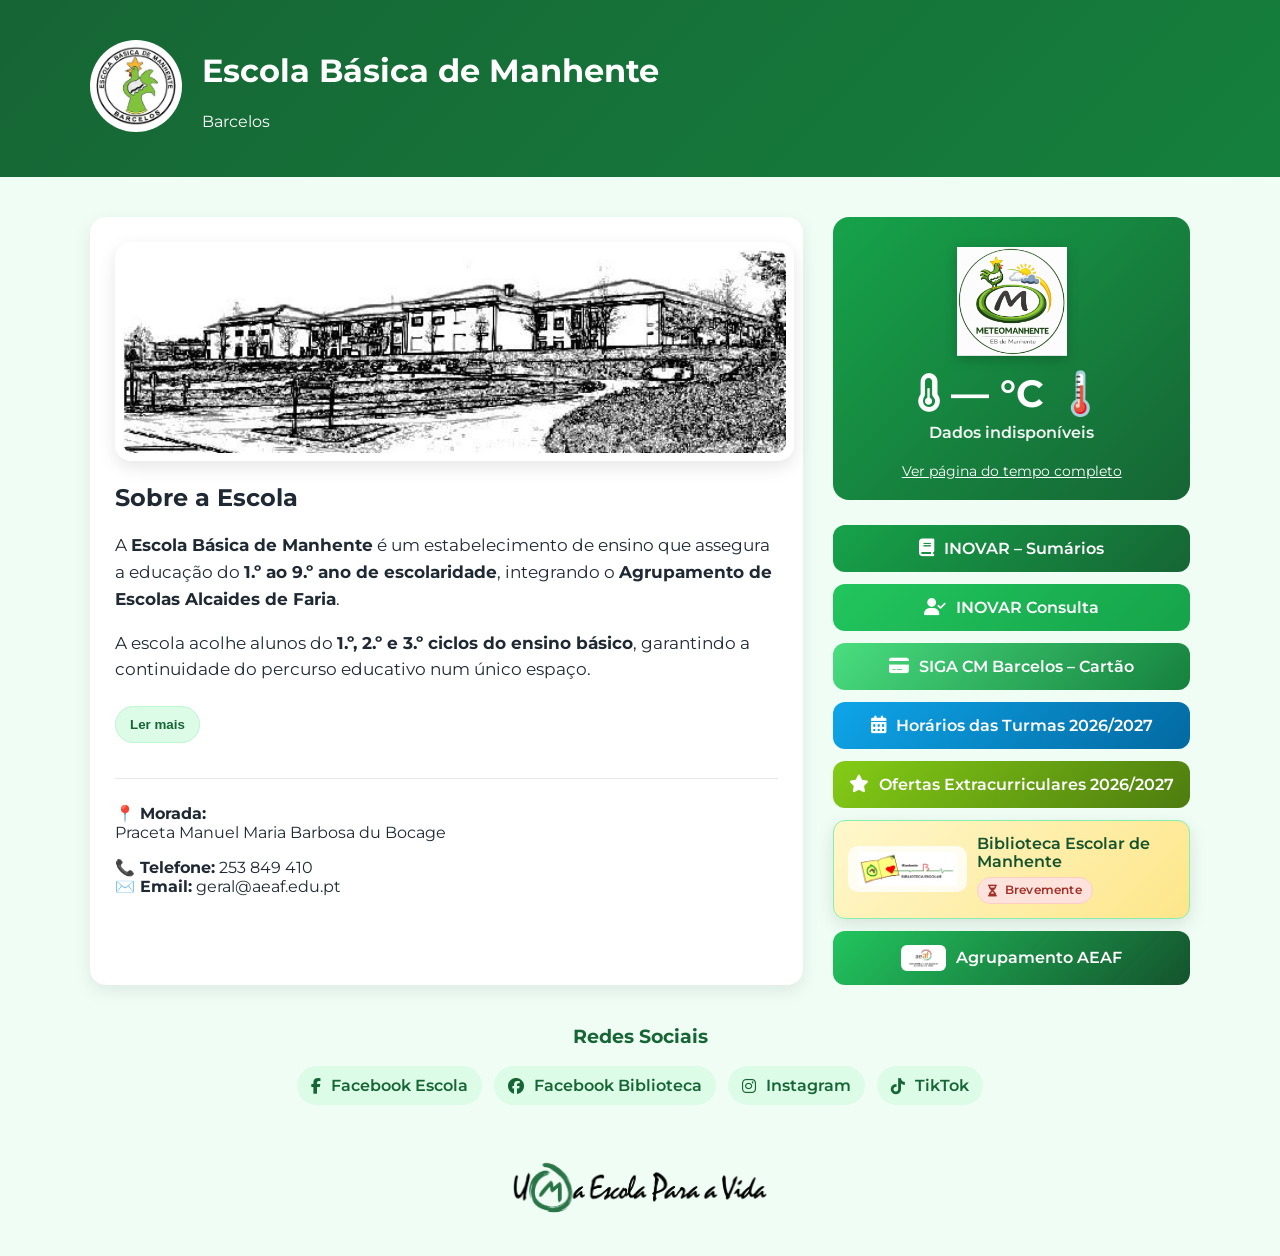
==== commit 09e5afac: "Add files via upload" ====
--- a/index.html
+++ b/index.html
@@ -1,34 +1,783 @@
-<!doctype html><html lang="pt-PT"><head><meta charset="utf-8"><meta name="viewport" content="width=device-width,initial-scale=1"><title>Início | Biblioteca Escolar de Manhente</title><meta name="description" content="Biblioteca Escolar de Manhente — BEMA"><link rel="stylesheet" href="css/estilo.css"></head><body>
-<header class="site-header"><div class="topbar"><a class="brand" href="index.html"><img src="imagens/logo2.jpg" alt="Logo da BEMA"><span>Biblioteca Escolar de Manhente</span></a><button class="hamb" aria-label="Abrir menu">☰</button></div><div class="searchbar"><input id="siteSearch" type="search" placeholder="Pesquisa"><button onclick="searchSite()">Pesquisar</button></div><nav class="mainnav"><ul><li><a href="index.html">Início</a></li><li class="drop"><a href="recursos.html">Recursos Educativos</a><ul><li><a href="ferramentas.html">Ferramentas Digitais</a></li><li><a href="guioes.html">Guiões/Colaboração Alunos</a></li><li><a href="rea.html">Páginas de interesse/REA</a></li><li><a href="cidadania.html">Cidadania e Desenvolvimento</a></li></ul></li><li class="drop"><a href="leituras.html">Livros e leituras</a><ul><li><a href="pnl.html">PNL</a></li><li><a href="digitais.html">Livros digitais online</a></li><li><a href="guioes-leitura.html">Guiões de leitura</a></li><li><a href="revistas.html">Revistas e jornais</a></li></ul></li><li><a href="contactos.html">Contactos</a></li><li class="drop more"><a href="#">Mais</a><ul><li><a href="sobre.html">Sobre nós / Serviços</a></li><li><a href="agenda.html">Agenda</a></li><li><a href="documentos.html">Documentos</a></li><li><a href="atividades.html">Atividades/Notícias</a></li><li><a href="projetos.html">Projetos</a></li><li><a href="atrevete.html">Atreve-te!</a></li><li><a href="cultura.html">+ Cultura</a></li><li><a href="arquivo.html">Arquivo</a></li><li><a href="faq.html">FAQ</a></li><li><a href="imagens.html">Galeria</a></li></ul></li></ul></nav></header>
-<main class="page">
-<section class="hero-home"><div><h1>Biblioteca Escolar de Manhente</h1><h2>Estamos de volta!</h2><p>Visita-nos e começa já a escolher as tuas próximas leituras!</p><a class="btn" href="sobre.html">Sobre nós: missão e serviços</a></div><img src="imagens/IMG_20190110_105459.jpg" alt="A nossa Sala"></section>
-<section class="section"><h2>Sobre nós: missão e serviços</h2><div class="home-feature"><div><p>A biblioteca escolar é um espaço essencial no ambiente educacional, onde os alunos podem expandir os seus horizontes e aprofundar os seus conhecimentos.</p><p>A nossa missão é ajudar os alunos a desenvolver as suas capacidades de leitura e pesquisa, promovendo o pensamento crítico.</p><a class="text-link" href="sobre.html">Saber mais...</a></div><img src="imagens/P_20181107_094720.jpg" alt="Biblioteca Escolar de Manhente"></div></section>
-<section class="section"><div class="home-cards">
-<article class="home-card"><img src="imagens/HorárioBEMA.jpg" alt="Agenda"><div class="inside"><h3>Agenda</h3><p>A acontecer perto de ti...</p><a class="text-link" href="agenda.html">Ver mais...</a></div></article>
-<article class="home-card"><div class="inside"><h3>Documentos</h3><p>Documentos estruturantes da Biblioteca.</p><a class="text-link" href="documentos.html">Ver mais...</a></div></article>
-<article class="home-card"><img src="imagens/dia do Pi.jpg" alt="Atividades e notícias"><div class="inside"><h3>Atividades/Notícias</h3><p>Descobre o que acontece na nossa Biblioteca.</p><a class="text-link" href="atividades.html">Ver mais...</a></div></article>
-<article class="home-card"><div class="inside"><h3>Projetos</h3><p>Estes são os projetos em que a BE de Manhente está envolvida.</p><a class="text-link" href="projetos.html">Ver mais...</a></div></article>
-<article class="home-card"><img src="imagens/coelho.jpg" alt="Atreve-te!"><div class="inside"><h3>Atreve-te!</h3><p>Jogos educativos, páginas divertidas, curiosidades, tu decides!</p><a class="text-link" href="atrevete.html">Ver mais...</a></div></article>
-<article class="home-card"><img src="imagens/IMG_20190315_212418.jpg" alt="+ Cultura"><div class="inside"><h3>+ Cultura</h3><p>Diverte-te e aprende! Visita museus e galerias de arte.</p><a class="text-link" href="cultura.html">Ver mais...</a></div></article>
-</div></section>
-<section class="section"><div class="home-feature"><div><h2>Queres saber quando nos podes visitar presencialmente?</h2><p>Toca na imagem e vê o nosso horário de funcionamento!</p><p>Mas não te esqueças que nos podes contactar a qualquer hora, virtualmente!</p></div><a href="imagens/HorárioBEMA.jpg" target="_blank"><img src="imagens/HorárioBEMA.jpg" alt="Horário da BEMA"></a></div></section>
-<section class="section"><div class="home-feature"><div><h2>Makerspace</h2><p>Vem criar connosco!</p><p>Neste espaço podes pensar, usar a imaginação, criar coisas novas e aprender.</p><a class="text-link" href="arquivo.html#makerspace">Ver atividades...</a></div><img src="imagens/IMG_20190605_112728.jpg" alt="Makerspace"></div></section>
-<section class="section feedback">
-<h2>A tua opinião é importante!</h2>
-<p>Diz-nos o que podemos fazer para melhorar ou sugere-nos um livro que gostarias de ter na Biblioteca!</p>
-<form class="book-suggestion-form" data-form-type="livro" onsubmit="return submitBemaForm(this)">
-  <div class="form-row">
-    <label>Título do livro<input name="titulo" required type="text" placeholder="Título do livro que sugeres"></label>
-    <label>Autor <span>(opcional)</span><input name="autor" type="text" placeholder="Autor do livro"></label>
+<!DOCTYPE html>
+<html lang="pt-PT">
+<head>
+<meta charset="UTF-8">
+<meta name="viewport" content="width=device-width, initial-scale=1.0">
+
+<!-- SEO (Google) -->
+<title>Escola Básica de Manhente – Barcelos</title>
+<meta name="description" content="Site da Escola Básica de Manhente (Barcelos). Informações para alunos, encarregados de educação e comunidade educativa. Acesso rápido ao Inovar, SIGE e página do tempo.">
+<link rel="canonical" href="https://ebmanhente.github.io/ebm/">
+
+<link href="https://fonts.googleapis.com/css2?family=Montserrat:wght@400;600;700&display=swap" rel="stylesheet">
+<link rel="stylesheet" href="https://cdnjs.cloudflare.com/ajax/libs/font-awesome/6.5.0/css/all.min.css">
+
+<style>
+body{
+  margin:0;
+  font-family:'Montserrat',sans-serif;
+  background:#f0fdf4;
+  color:#1f2933;
+}
+
+/* HEADER */
+header{
+  background:linear-gradient(135deg,#166534,#15803d);
+  color:white;
+  padding:30px 20px;
+}
+.header-content{
+  max-width:1100px;
+  margin:auto;
+  display:flex;
+  align-items:center;
+  gap:20px;
+}
+.header-content img{
+  width:80px;
+  background:white;
+  border-radius:50%;
+  padding:6px;
+}
+
+/* MAIN */
+main{
+  max-width:1100px;
+  margin:40px auto;
+  padding:0 20px;
+}
+.grid{
+  display:grid;
+  grid-template-columns:2fr 1fr;
+  gap:30px;
+}
+section{
+  background:white;
+  border-radius:16px;
+  padding:25px;
+  box-shadow:0 6px 18px rgba(0,0,0,.08);
+}
+
+/* SOBRE – Ler mais (abertura suave) */
+.sobre-intro{
+  font-size:1.05em;
+  line-height:1.6;
+}
+.ler-mais{
+  margin-top:6px;
+  padding:10px 14px;
+  border-radius:999px;
+  border:1px solid #bbf7d0;
+  background:#dcfce7;
+  color:#166534;
+  font-weight:700;
+  cursor:pointer;
+  transition:.2s;
+}
+.ler-mais:hover{
+  background:#bbf7d0;
+  transform:translateY(-1px);
+}
+.sobre-detalhe{
+  overflow:hidden;
+  max-height:0;
+  opacity:0;
+  transition:max-height .55s ease, opacity .35s ease;
+  margin-top:10px;
+}
+.sobre-detalhe.aberto{
+  max-height:2000px;
+  opacity:1;
+}
+.sobre-caixa{
+  margin:12px 0 14px;
+  padding:15px;
+  background:#f0fdf4;
+  border-left:4px solid #16a34a;
+  border-radius:8px;
+}
+.sobre-lista{
+  columns:2;
+  margin-top:8px;
+}
+@media (max-width:560px){
+  .sobre-lista{columns:1;}
+}
+.sobre-separador{
+  margin:25px 0;
+  border:none;
+  border-top:1px solid #e5e7eb;
+}
+
+/* TEMPO MINI */
+#tempo-mini{
+  background:linear-gradient(135deg,#16a34a,#166534);
+  color:white;
+  border-radius:16px;
+  padding:20px;
+  text-align:center;
+}
+#linha-temp{
+  font-size:2.4em;
+  font-weight:700;
+  display:flex;
+  align-items:center;
+  justify-content:center;
+  gap:10px;
+}
+#icone-tempo{
+  font-size:1.1em; /* emoji */
+  line-height:1;
+}
+#dados-tempo{
+  font-size:.9em;
+  margin-top:10px;
+}
+#fonte{
+  font-size:.8em;
+  margin-top:6px;
+  opacity:.95;
+}
+#tempo-mini a{
+  display:inline-block;
+  margin-top:10px;
+  color:white;
+  text-decoration:underline;
+  font-size:.9em;
+}
+
+/* BOTÕES */
+.botoes{
+  margin-top:25px;
+  display:grid;
+  gap:12px;
+}
+.botao{
+  padding:14px;
+  border-radius:12px;
+  text-decoration:none;
+  color:white;
+  font-weight:600;
+  display:flex;
+  align-items:center;
+  justify-content:center;
+  gap:10px;
+  transition:.2s;
+}
+.botao i{font-size:1.1em;}
+.botao:hover{transform:translateY(-3px);}
+
+.inovar{background:linear-gradient(135deg,#16a34a,#166534);}
+.consulta{background:linear-gradient(135deg,#22c55e,#16a34a);}
+.horarios{background:linear-gradient(135deg,#0ea5e9,#0369a1);}
+.sige{background:linear-gradient(135deg,#4ade80,#15803d);}
+.aeaf{background:linear-gradient(135deg,#22c55e,#14532d);}
+.ofertas{background:linear-gradient(135deg,#84cc16,#4d7c0f);}
+
+
+.icon-aeaf{
+  height:22px;
+  background:white;
+  border-radius:6px;
+  padding:2px 6px;
+}
+
+/* BEMA (cores alinhadas + animação discreta) */
+.bema{
+  background:linear-gradient(135deg,#fff7cc,#fde68a);
+  color:#14532d;
+  border:1px solid #86efac;
+  box-shadow:0 6px 18px rgba(0,0,0,.10);
+  cursor:default;
+}
+.bema:hover{ transform:none; }
+
+.icon-bema{
+  height:34px;
+  width:auto;
+  background:rgba(255,255,255,.8);
+  border-radius:10px;
+  padding:6px 10px;
+}
+
+.texto-bema{
+  display:flex;
+  flex-direction:column;
+  align-items:flex-start;
+  line-height:1.15;
+}
+.texto-bema small{
+  font-weight:600;
+  opacity:.9;
+}
+
+/* selo "Brevemente" */
+.bema-breve{
+  margin-top:6px;
+  display:inline-flex;
+  align-items:center;
+  gap:8px;
+  padding:5px 10px;
+  border-radius:999px;
+  background:#fee2e2;           /* vermelho muito suave */
+  color:#991b1b;                 /* vermelho escuro */
+  font-weight:800;
+  font-size:.78em;
+  letter-spacing:.2px;
+  border:1px solid #fecaca;
+  animation:pulseBreve 2.6s ease-in-out infinite;
+}
+.bema-breve i{ font-size:.95em; }
+
+@keyframes pulseBreve{
+  0%,100%{ transform:scale(1); opacity:.92; }
+  50%{ transform:scale(1.03); opacity:1; }
+}
+
+/* REDES */
+#redes{
+  margin-top:40px;
+  text-align:center;
+}
+#redes h3{color:#166534;}
+.redes-links{
+  display:flex;
+  justify-content:center;
+  flex-wrap:wrap;
+  gap:12px;
+  margin-top:12px;
+}
+.rede{
+  display:flex;
+  align-items:center;
+  gap:10px;
+  padding:10px 14px;
+  border-radius:999px;
+  background:#dcfce7;
+  color:#166534;
+  text-decoration:none;
+  font-weight:600;
+  transition:.2s;
+}
+.rede:hover{
+  background:#bbf7d0;
+  transform:translateY(-2px);
+}
+
+/* FOOTER */
+footer{
+  margin:40px 0 20px;
+  text-align:center;
+}
+footer img{max-width:260px;}
+
+#estado-tempo{
+  margin-top:6px;
+  font-size:1em;
+  font-weight:600;
+  opacity:.95;
+}
+
+/* LOGÓTIPO METEOMANHENTE (no bloco do tempo) */
+.tempo-logo-link{ display:inline-block; }
+.logo-tempo{
+  max-width:110px;
+  margin:0 auto 10px;
+  display:block;
+  filter:drop-shadow(0 3px 6px rgba(0,0,0,.22));
+  transition:transform .22s ease, opacity .22s ease;
+}
+.tempo-logo-link:hover .logo-tempo{
+  transform:scale(1.05) rotate(-1deg);
+  opacity:.98;
+}
+
+/* Animação discreta no cartão do tempo */
+#tempo-mini{
+  transition:transform .22s ease, box-shadow .22s ease;
+}
+#tempo-mini:hover{
+  transform:translateY(-3px);
+  box-shadow:0 12px 26px rgba(0,0,0,.18);
+}
+
+/* Mobile-first: header em coluna quando apertado */
+@media (max-width:560px){
+  .header-content{
+    flex-direction:column;
+    align-items:flex-start;
+    gap:12px;
+  }
+}
+
+/* Respeitar utilizadores com menos animação */
+@media (prefers-reduced-motion: reduce){
+  *{ animation:none !important; transition:none !important; scroll-behavior:auto !important; }
+}
+
+
+/* =========================
+   MOBILE COMPACTO (menos altura)
+   ========================= */
+@media (max-width: 600px){
+  main{ margin:18px auto; padding:0 14px; }
+  section{ padding:16px; }
+
+  /* Reduzir introdução (evita scroll enorme) */
+  .sobre-intro{ font-size:1em; }
+  .sobre-intro-2{ display:none; } /* no telemóvel fica mais curto */
+
+  /* Coluna direita: cartão do tempo mais compacto */
+  #tempo-mini{ padding:18px; border-radius:16px; }
+  #linha-temp{ font-size:2.05em; }
+
+  /* Botões: 2 colunas para ocupar menos altura */
+  .botoes{
+    display:grid;
+    grid-template-columns:1fr; /* 1 por linha no telemóvel */
+    gap:10px;
+  }
+  .botao{
+    padding:12px 10px;
+    border-radius:14px;
+    justify-content:center;
+    text-align:center;
+    font-size:.95em;
+    line-height:1.1;
+    min-height:56px;
+  }
+  .botao i{ font-size:1.15em; }
+  .icon-aeaf{ height:20px; padding:2px 5px; }
+
+  /* BEMA ocupa as 2 colunas */
+  .bema{ grid-column:1 / -1; }
+  .icon-bema{ height:30px; padding:6px 10px; }
+
+  /* Redes mais compactas */
+  .rede{ padding:10px 12px; font-size:.95em; }
+}
+
+/* Muito pequeno: volta a 1 coluna quando não cabe */
+@media (max-width: 380px){
+  .botoes{ grid-template-columns:1fr; }
+  .botao{ justify-content:flex-start; text-align:left; padding:14px; }
+}
+
+
+/* =========================
+   GRID-1COL-STRONG (telemóvel)
+   ========================= */
+@media (max-width: 900px){
+  .grid{
+    grid-template-columns:1fr !important;
+    gap:16px;
+  }
+  /* garantir que a coluna da direita ocupa 100% */
+  .grid > div{ width:100%; }
+}
+
+
+/* BOTAO-MOBILE-STACK */
+@media (max-width: 600px){
+  .botao{
+    justify-content:flex-start;
+    text-align:left;
+    gap:12px;
+  }
+  .botao i{ width:22px; text-align:center; }
+  /* AEAF logo alinhado com ícone */
+  .botao.aeaf{ justify-content:flex-start; }
+  .icon-aeaf{ margin-right:2px; }
+}
+
+
+/* =========================
+   ORDEM NO TELEMOVEL
+   Cabeçalho -> Apresentação -> (Tempo + Botões)
+   ========================= */
+@media (max-width: 900px){
+  .grid > section{ order:1; }
+  .grid > div{ order:2; }
+}
+
+
+@media(max-width:600px){
+  .imagem-escola-wrap{padding:7px;margin-bottom:18px;}
+  .imagem-escola{max-height:180px;}
+}
+
+
+
+
+/* APRESENTAÇÃO + IMAGEM DA ESCOLA */
+.apresentacao-topo{
+  display:grid;
+  grid-template-columns:minmax(0,1.65fr) minmax(190px,.85fr);
+  gap:22px;
+  align-items:center;
+}
+.texto-apresentacao h2{margin-top:0}
+.imagem-escola-wrap{
+  background:#fff;
+  border-radius:16px;
+  padding:8px;
+  box-shadow:0 6px 18px rgba(0,0,0,.10);
+  text-align:center;
+}
+.imagem-escola{
+  display:block;
+  width:100%;
+  height:auto;
+  max-height:300px;
+  object-fit:contain;
+  border-radius:10px;
+}
+@media(max-width:900px){
+  .apresentacao-topo{
+    grid-template-columns:1fr;
+  }
+  .imagem-escola-wrap{
+    max-width:430px;
+    margin:5px auto 0;
+  }
+}
+
+
+/* APRESENTAÇÃO DA ESCOLA */
+.apresentacao-escola{
+  display:flex;
+  flex-direction:column;
+  gap:22px;
+}
+.imagem-escola-wrap{
+  width:100%;
+  background:white;
+  border-radius:16px;
+  padding:8px;
+  box-shadow:0 6px 18px rgba(0,0,0,.10);
+}
+.imagem-escola{
+  display:block;
+  width:100%;
+  height:auto;
+  max-height:360px;
+  object-fit:cover;
+  object-position:center;
+  border-radius:10px;
+}
+.texto-apresentacao h2{margin-top:0}
+
+</style>
+
+<script async
+  src="https://cloud.umami.is/script.js"
+  data-website-id="25905bc5-80e1-4380-80ed-496b179f1792">
+</script>
+
+</head>
+
+<body>
+
+<header>
+  <div class="header-content">
+    <a href="index.html" aria-label="Voltar ao início"><img src="logo-eb-manhente.png" alt="EB de Manhente"></a>
+    <div>
+      <h1>Escola Básica de Manhente</h1>
+      <p>Barcelos</p>
+    </div>
   </div>
-  <label>Email<input name="email" required type="email" placeholder="O teu email"></label>
-  <label>Mensagem / opinião <span>(opcional)</span><textarea name="mensagem" rows="4" placeholder="Se quiseres, explica-nos por que gostarias de ter este livro..."></textarea></label>
-  <input type="text" name="_honey" tabindex="-1" autocomplete="off" class="hp">
-  <button class="btn" type="submit">Enviar sugestão</button>
-  <p class="form-status" aria-live="polite"></p>
-</form>
-</section>
-<section class="section center"><h2>FAQs</h2><p>Tira as tuas dúvidas sobre o funcionamento da BEMA!</p><a class="text-link" href="faq.html">Ver FAQ...</a></section>
-<section class="section center"><img src="imagens/IMG_20190124_111713.jpg" alt="Crianças e livros" style="max-width:760px;margin:auto;max-height:420px;object-fit:cover"><h2 style="margin-top:25px">Biblioteca Escolar de Manhente</h2></section>
+</header>
+
+<main>
+<div class="grid">
+
+  <!-- APRESENTAÇÃO DA ESCOLA -->
+  <section>
+    <div class="apresentacao-escola">
+      <div class="imagem-escola-wrap">
+        <img src="eb-manhente.jpg" class="imagem-escola" alt="Escola Básica de Manhente">
+      </div>
+
+      <div class="texto-apresentacao">
+        <h2>Sobre a Escola</h2>
+
+        <p class="sobre-intro">
+          A <strong>Escola Básica de Manhente</strong> é um estabelecimento de ensino que assegura a educação
+          do <strong>1.º ao 9.º ano de escolaridade</strong>, integrando o
+          <strong>Agrupamento de Escolas Alcaides de Faria</strong>.
+        </p>
+
+        <p class="sobre-intro sobre-intro-2">
+          A escola acolhe alunos do <strong>1.º, 2.º e 3.º ciclos do ensino básico</strong>,
+          garantindo a continuidade do percurso educativo num único espaço.
+        </p>
+
+        <button class="ler-mais" id="btn-ler-mais" type="button" aria-expanded="false" aria-controls="sobre-detalhe">
+          Ler mais
+        </button>
+
+        <div id="sobre-detalhe" class="sobre-detalhe" aria-hidden="true">
+          <div class="sobre-caixa">
+            <strong>Localização e comunidade educativa</strong><br>
+            Localizada na freguesia de <strong>Manhente</strong>, no concelho de <strong>Barcelos</strong>,
+            a EB de Manhente serve uma comunidade educativa alargada, recebendo alunos das freguesias de
+            Manhente, Galegos Santa Maria, Galegos São Martinho, Ucha, Areias de São Vicente, Lama, Oliveira, entre outros.
+          </div>
+
+          <p>Freguesias abrangidas (principais):</p>
+          <ul class="sobre-lista">
+            <li>Manhente</li>
+            <li>Galegos Santa Maria</li>
+            <li>Galegos São Martinho</li>
+            <li>Ucha</li>
+            <li>Areias de São Vicente</li>
+            <li>Lama</li>
+            <li>Oliveira</li>
+          </ul>
+
+          <p style="margin-top:15px;">
+            Em estreita articulação com as famílias e parceiros educativos, a escola promove uma
+            <strong>educação inclusiva</strong>, orientada para o <strong>sucesso escolar</strong>,
+            o <strong>desenvolvimento integral dos alunos</strong> e a sua preparação para os desafios futuros.
+          </p>
+        </div>
+
+        <hr class="sobre-separador">
+
+        <p><strong>📍 Morada:</strong><br>Praceta Manuel Maria Barbosa du Bocage</p>
+        <p><strong>📞 Telefone:</strong> 253 849 410<br>
+           <strong>✉️ Email:</strong> geral@aeaf.edu.pt</p>
+      </div>
+    </div>
+  </section>
+
+  <!-- COLUNA DIREITA -->
+  <div>
+
+    <!-- TEMPO -->
+    <div id="tempo-mini">
+    <a href="tempo.html" class="tempo-logo-link" aria-label="Abrir página do MeteoManhente">
+      <img src="logo_meteomanhente.png" alt="MeteoManhente" class="logo-tempo">
+    </a>
+
+    <div id="linha-temp">
+      <i class="fa-solid fa-temperature-half" aria-hidden="true"></i>
+      <span id="valor-temp">— °C</span>
+      <span id="icone-tempo">⛅</span>
+    </div>
+
+    <div id="estado-tempo">A carregar…</div>
+    <div id="dados-tempo"></div>
+    <div id="fonte"></div>
+
+    <a href="tempo.html">Ver página do tempo completo</a>
+  </div>
+    <!-- BOTÕES -->
+    <div class="botoes">
+      <a class="botao inovar"
+         href="https://aeaf.inovarmais.com/Alunos/Inicial.wgx"
+         target="_blank" rel="noopener">
+        <i class="fa-solid fa-book"></i> INOVAR – Sumários
+      </a>
+
+      <a class="botao consulta"
+         href="https://inovar.aeaf.edu.pt/inovarconsulta/app/index.html#/login"
+         target="_blank" rel="noopener">
+        <i class="fa-solid fa-user-check"></i> INOVAR Consulta
+      </a>
+
+      <a class="botao sige"
+         href="https://siga.edubox.pt"
+         target="_blank" rel="noopener">
+        <i class="fa-solid fa-credit-card"></i> SIGA CM Barcelos – Cartão
+      </a>
+
+      <a class="botao horarios" href="HorTurmas.htm">
+        <i class="fa-solid fa-calendar-days"></i> Horários das Turmas 2026/2027
+      </a>
+
+      <a class="botao ofertas" href="ofertas-extracurriculares.html">
+        <i class="fa-solid fa-star" aria-hidden="true"></i>
+        Ofertas Extracurriculares 2026/2027
+      </a>
+
+      <!-- BEMA (brevemente) -->
+      <div class="botao bema" aria-disabled="true" title="Brevemente">
+        <img src="BEMA.png" class="icon-bema" alt="BEMA - Biblioteca Escolar de Manhente">
+        <div class="texto-bema">
+          Biblioteca Escolar de Manhente
+          <small class="bema-breve"><i class="fa-solid fa-hourglass-half" aria-hidden="true"></i> Brevemente</small>
+        </div>
+      </div>
+
+      <a class="botao aeaf"
+         href="https://aeaf.edu.pt"
+         target="_blank" rel="noopener">
+        <img src="logoESAF-300x200.jpg" class="icon-aeaf" alt="AEAF">
+        Agrupamento AEAF
+      </a>
+    </div>
+
+  </div>
+</div>
+
+<!-- REDES -->
+<div id="redes">
+  <h3>Redes Sociais</h3>
+  <div class="redes-links">
+    <a class="rede" href="https://www.facebook.com/profile.php?id=100057106044171" target="_blank" rel="noopener">
+      <i class="fa-brands fa-facebook-f" aria-hidden="true"></i> Facebook Escola
+    </a>
+    <a class="rede" href="https://www.facebook.com/bibliotecas.agrupamentodemanhente/" target="_blank" rel="noopener">
+      <i class="fa-brands fa-facebook" aria-hidden="true"></i> Facebook Biblioteca
+    </a>
+    <a class="rede" href="https://www.instagram.com/bibliotecademanhente/" target="_blank" rel="noopener">
+      <i class="fa-brands fa-instagram" aria-hidden="true"></i> Instagram
+    </a>
+    <a class="rede" href="https://www.tiktok.com/@biblioteca.manhente" target="_blank" rel="noopener">
+      <i class="fa-brands fa-tiktok" aria-hidden="true"></i> TikTok
+    </a>
+  </div>
+</div>
+
 </main>
-<footer><div class="footer-inner"><div><h3>Biblioteca Escolar de Manhente</h3><p>Telefone: <a href="tel:253849410">253 849 410</a><br>Rua Manuel Maria Barbosa du Bocage nº 67<br>4750-547 Manhente, Barcelos, Portugal</p></div><div><h3>Contactos</h3><p><a href="mailto:bibliotecademanhente@aeaf.edu.pt">bibliotecademanhente@aeaf.edu.pt</a><br><a href="https://www.aeaf.edu.pt/" target="_blank" rel="noopener">Agrupamento de Escolas Alcaides de Faria</a></p></div><div><h3>Links úteis</h3><p><a href="contactos.html">Contacte-nos</a><br><a href="faq.html">FAQs</a><br><a href="arquivo.html">Arquivo</a></p></div></div><div class="copy">BEMA · Biblioteca Escolar de Manhente · <span id="ano"></span></div></footer><script src="js/script.js"></script></body></html>
+
+<footer>
+  <img src="uma_esc_vida_transparente.png" alt="Uma Escola Para a Vida">
+</footer>
+
+<script>
+/* =========================
+   LER MAIS / LER MENOS
+   (abertura suave + scroll)
+   ========================= */
+const btn = document.getElementById("btn-ler-mais");
+const detalhe = document.getElementById("sobre-detalhe");
+
+if (btn && detalhe) {
+  btn.addEventListener("click", () => {
+    const aberto = detalhe.classList.contains("aberto");
+
+    detalhe.classList.toggle("aberto");
+    btn.textContent = aberto ? "Ler mais" : "Ler menos";
+    btn.setAttribute("aria-expanded", String(!aberto));
+    detalhe.setAttribute("aria-hidden", String(aberto));
+
+    if (!aberto) {
+      setTimeout(() => {
+        detalhe.scrollIntoView({ behavior: "smooth", block: "start" });
+      }, 180);
+    }
+  });
+}
+
+/* =========================
+   TEMPO (WU + Open-Meteo)
+   - Emoji do estado do tempo + texto por baixo
+   ========================= */
+const apiKey="cc9cbc0aeacb47899cbc0aeacbc7891b";
+
+function format1(n){ return Number(n).toFixed(1); }
+
+// Emoji do tempo (Open-Meteo weathercode)
+function iconeTempo(code){
+  if(code === 0) return "☀️";
+  if([1,2].includes(code)) return "🌤️";
+  if(code === 3) return "☁️";
+  if([45,48].includes(code)) return "🌫️";
+  if([51,53,55,61,63,65].includes(code)) return "🌧️";
+  if([66,67].includes(code)) return "🌧️❄️";
+  if([71,73,75,77].includes(code)) return "❄️";
+  if([80,81,82].includes(code)) return "🌦️";
+  if([95,96,99].includes(code)) return "⛈️";
+  return "🌡️";
+}
+
+// Texto do estado do tempo (PT)
+function descricaoTempo(code){
+  if(code === 0) return "Céu limpo";
+  if([1,2].includes(code)) return "Parcialmente nublado";
+  if(code === 3) return "Nublado";
+  if([45,48].includes(code)) return "Nevoeiro";
+  if([51,53,55].includes(code)) return "Chuvisco";
+  if([61,63,65].includes(code)) return "Chuva";
+  if([66,67].includes(code)) return "Chuva gelada";
+  if([71,73,75,77].includes(code)) return "Neve";
+  if([80,81,82].includes(code)) return "Aguaceiros";
+  if([95,96,99].includes(code)) return "Trovoada";
+  return "Estado do tempo";
+}
+
+function atualizarUI(temp, hum, vento, fonte, icone, estado){
+  document.getElementById("valor-temp").innerText = format1(temp) + " °C";
+  document.getElementById("icone-tempo").innerText = icone || "⛅";
+  document.getElementById("estado-tempo").innerText = estado || "—";
+  document.getElementById("dados-tempo").innerText =
+    "Humidade: " + hum + " · Vento: " + format1(vento) + " km/h";
+  document.getElementById("fonte").innerText = "Fonte: " + fonte;
+}
+
+// 1) Open-Meteo → ícone + estado (texto)
+let iconeAtual = "⛅";
+let estadoAtual = "A carregar…";
+
+const meteoPromise = fetch(
+  "https://api.open-meteo.com/v1/forecast?latitude=41.5388&longitude=-8.6151&current_weather=true&timezone=Europe/Lisbon"
+)
+.then(r => r.json())
+.then(d => {
+  const code = d.current_weather.weathercode;
+  iconeAtual = iconeTempo(code);
+  estadoAtual = descricaoTempo(code);
+})
+.catch(() => {
+  iconeAtual = "🌡️";
+  estadoAtual = "Dados indisponíveis";
+});
+
+// 2) Weather Underground → temperatura real + humidade + vento
+Promise.all([meteoPromise])
+.then(() => {
+  return fetch(`https://api.weather.com/v2/pws/observations/current?stationId=IMANHE1&format=json&units=m&apiKey=${apiKey}`);
+})
+.then(r => r.json())
+.then(d => {
+  if(!d.observations) throw "offline";
+  const o = d.observations[0];
+
+  atualizarUI(
+    o.metric.temp,
+    o.humidity + "%",
+    o.metric.windSpeed,
+    "Estação da escola",
+    iconeAtual,
+    estadoAtual
+  );
+})
+.catch(() => {
+  // fallback total Open-Meteo
+  fetch("https://api.open-meteo.com/v1/forecast?latitude=41.5388&longitude=-8.6151&current_weather=true&timezone=Europe/Lisbon")
+  .then(r => r.json())
+  .then(d => {
+    const code = d.current_weather.weathercode;
+    atualizarUI(
+      d.current_weather.temperature,
+      "—",
+      d.current_weather.windspeed,
+      "Modelo meteorológico",
+      iconeTempo(code),
+      descricaoTempo(code)
+    );
+  })
+  .catch(() => {
+    document.getElementById("valor-temp").innerText = "— °C";
+    document.getElementById("icone-tempo").innerText = "🌡️";
+    document.getElementById("estado-tempo").innerText = "Dados indisponíveis";
+    document.getElementById("dados-tempo").innerText = "";
+    document.getElementById("fonte").innerText = "";
+  });
+});
+</script>
+
+</body>
+</html>
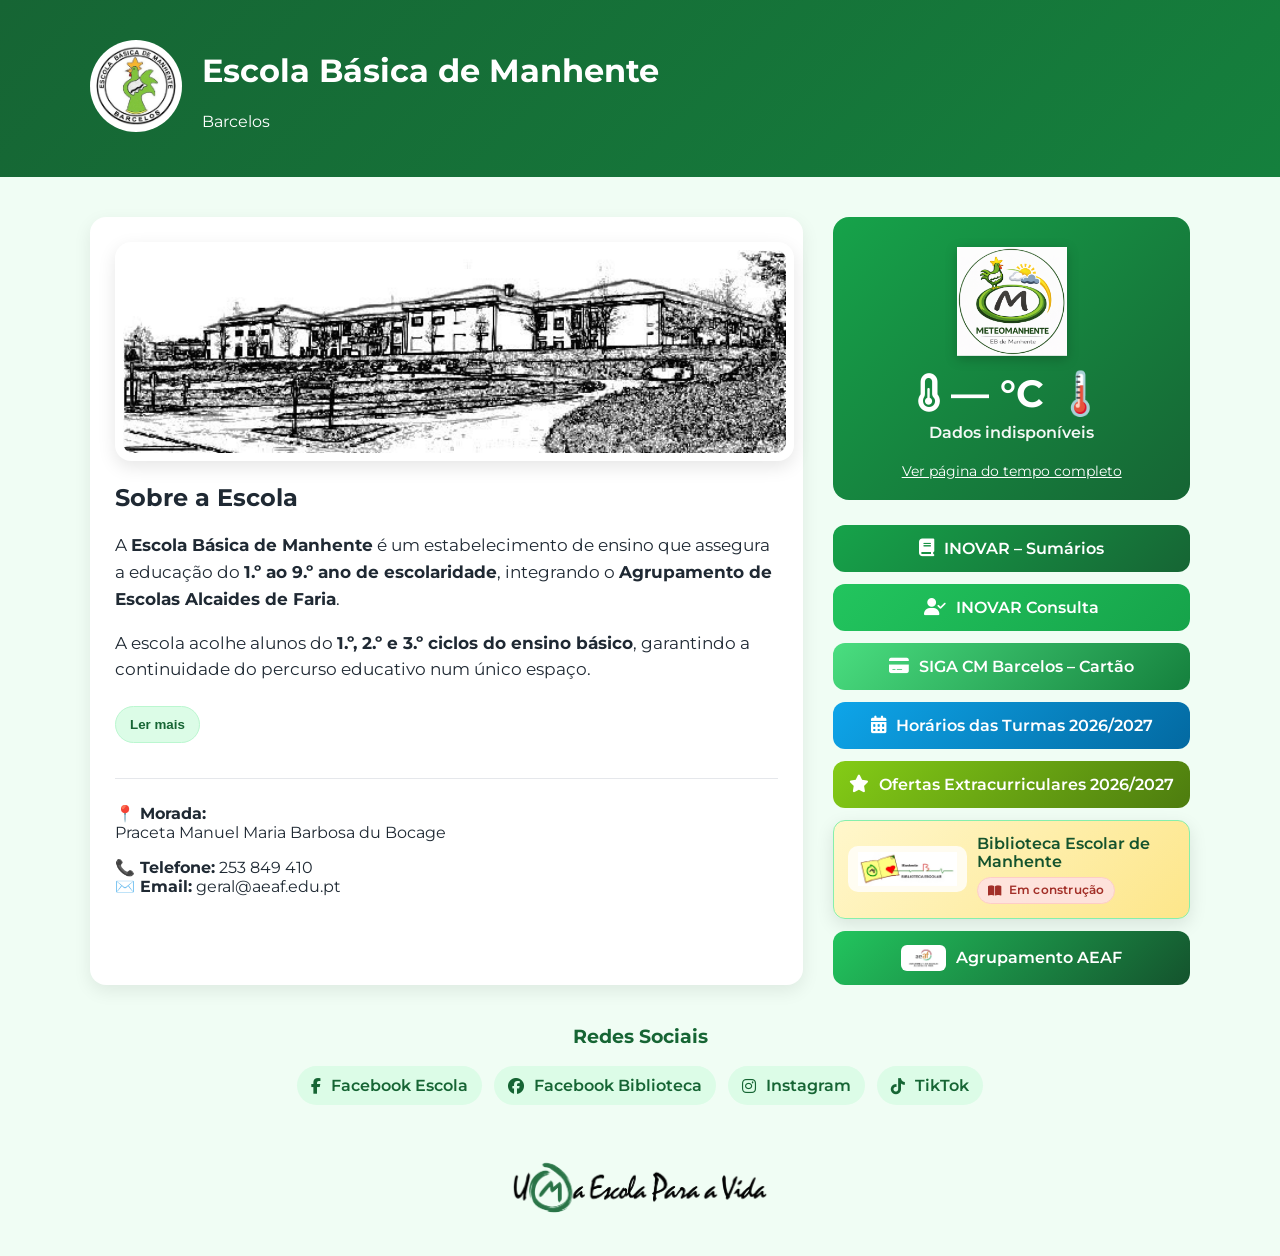
==== commit b3346225: "bema" ====
--- a/index.html
+++ b/index.html
@@ -190,7 +190,20 @@
   box-shadow:0 6px 18px rgba(0,0,0,.10);
   cursor:default;
 }
-.bema:hover{ transform:none; }
+.bema:hover{
+  transform:translateY(-4px);
+  box-shadow:0 12px 26px rgba(20,83,45,.22);
+}
+.bema:hover .icon-bema{
+  transform:scale(1.06) rotate(-1deg);
+}
+.bema:hover .texto-bema{
+  transform:translateX(3px);
+}
+.bema .icon-bema,
+.bema .texto-bema{
+  transition:transform .22s ease;
+}
 
 .icon-bema{
   height:34px;
@@ -350,7 +363,7 @@
   .icon-aeaf{ height:20px; padding:2px 5px; }
 
   /* BEMA ocupa as 2 colunas */
-  .bema{ grid-column:1 / -1; }
+  .bema{ grid-column:1 / -1; cursor:pointer !important; }
   .icon-bema{ height:30px; padding:6px 10px; }
 
   /* Redes mais compactas */
@@ -480,7 +493,7 @@
 
 <header>
   <div class="header-content">
-    <a href="index.html" aria-label="Voltar ao início"><img src="logo-eb-manhente.png" alt="EB de Manhente"></a>
+    <a href="index.html" aria-label="Voltar ao início"><img src="assets/images/logo-eb-manhente.png" alt="EB de Manhente"></a>
     <div>
       <h1>Escola Básica de Manhente</h1>
       <p>Barcelos</p>
@@ -495,7 +508,7 @@
   <section>
     <div class="apresentacao-escola">
       <div class="imagem-escola-wrap">
-        <img src="eb-manhente.jpg" class="imagem-escola" alt="Escola Básica de Manhente">
+        <img src="assets/images/eb-manhente.jpg" class="imagem-escola" alt="Escola Básica de Manhente">
       </div>
 
       <div class="texto-apresentacao">
@@ -557,7 +570,7 @@
     <!-- TEMPO -->
     <div id="tempo-mini">
     <a href="tempo.html" class="tempo-logo-link" aria-label="Abrir página do MeteoManhente">
-      <img src="logo_meteomanhente.png" alt="MeteoManhente" class="logo-tempo">
+      <img src="assets/images/logo_meteomanhente.png" alt="MeteoManhente" class="logo-tempo">
     </a>
 
     <div id="linha-temp">
@@ -592,7 +605,7 @@
         <i class="fa-solid fa-credit-card"></i> SIGA CM Barcelos – Cartão
       </a>
 
-      <a class="botao horarios" href="HorTurmas.htm">
+      <a class="botao horarios" href="horarios/HorTurmas.htm">
         <i class="fa-solid fa-calendar-days"></i> Horários das Turmas 2026/2027
       </a>
 
@@ -601,19 +614,20 @@
         Ofertas Extracurriculares 2026/2027
       </a>
 
-      <!-- BEMA (brevemente) -->
-      <div class="botao bema" aria-disabled="true" title="Brevemente">
-        <img src="BEMA.png" class="icon-bema" alt="BEMA - Biblioteca Escolar de Manhente">
+      <!-- BEMA -->
+      <a class="botao bema" style="cursor:pointer !important;" href="https://ebmanhente.github.io/bema/index.html"
+         target="_blank" rel="noopener" title="Abrir a BEMA">
+        <img src="assets/images/BEMA.png" class="icon-bema" alt="BEMA - Biblioteca Escolar de Manhente">
         <div class="texto-bema">
           Biblioteca Escolar de Manhente
-          <small class="bema-breve"><i class="fa-solid fa-hourglass-half" aria-hidden="true"></i> Brevemente</small>
+          <small class="bema-breve"><i class="fa-solid fa-book-open" aria-hidden="true"></i> Em construção</small>
         </div>
-      </div>
+      </a>
 
       <a class="botao aeaf"
          href="https://aeaf.edu.pt"
          target="_blank" rel="noopener">
-        <img src="logoESAF-300x200.jpg" class="icon-aeaf" alt="AEAF">
+        <img src="assets/images/logoESAF-300x200.jpg" class="icon-aeaf" alt="AEAF">
         Agrupamento AEAF
       </a>
     </div>
@@ -643,7 +657,7 @@
 </main>
 
 <footer>
-  <img src="uma_esc_vida_transparente.png" alt="Uma Escola Para a Vida">
+  <img src="assets/images/uma_esc_vida_transparente.png" alt="Uma Escola Para a Vida">
 </footer>
 
 <script>
